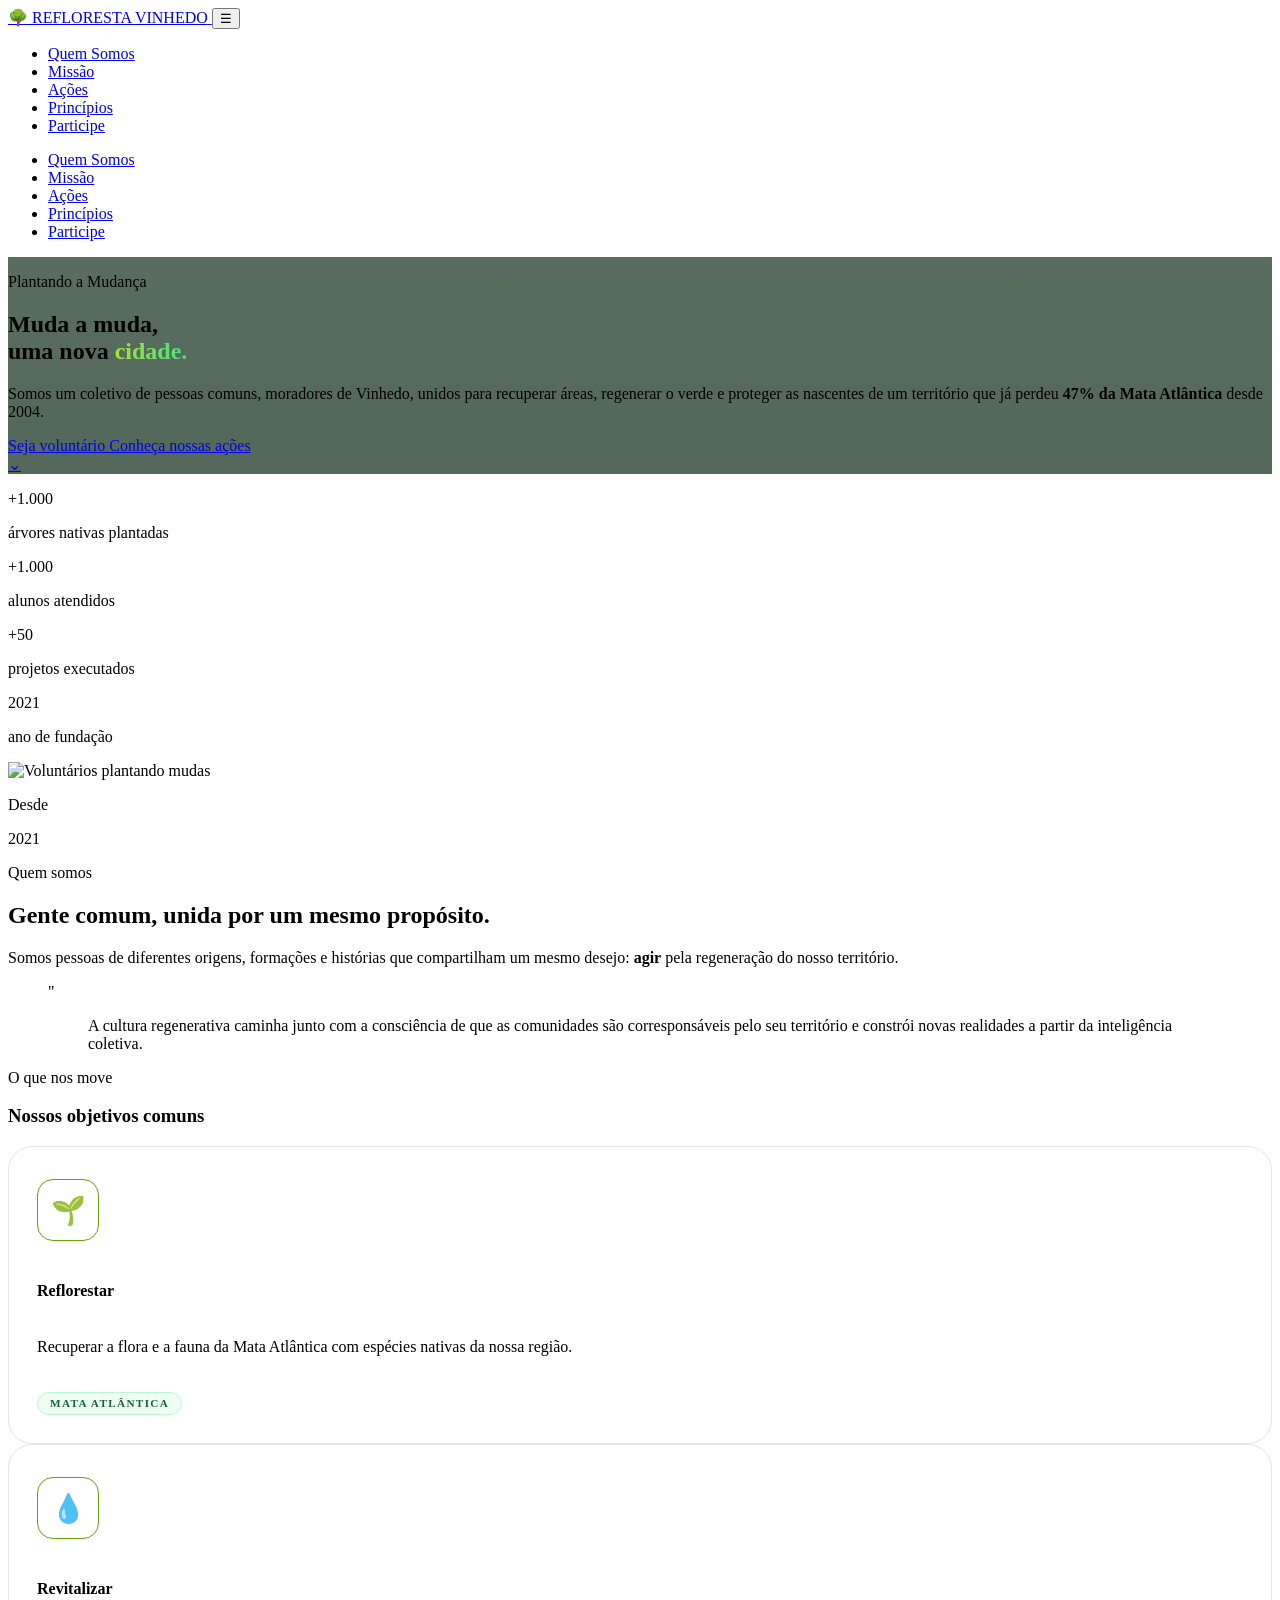
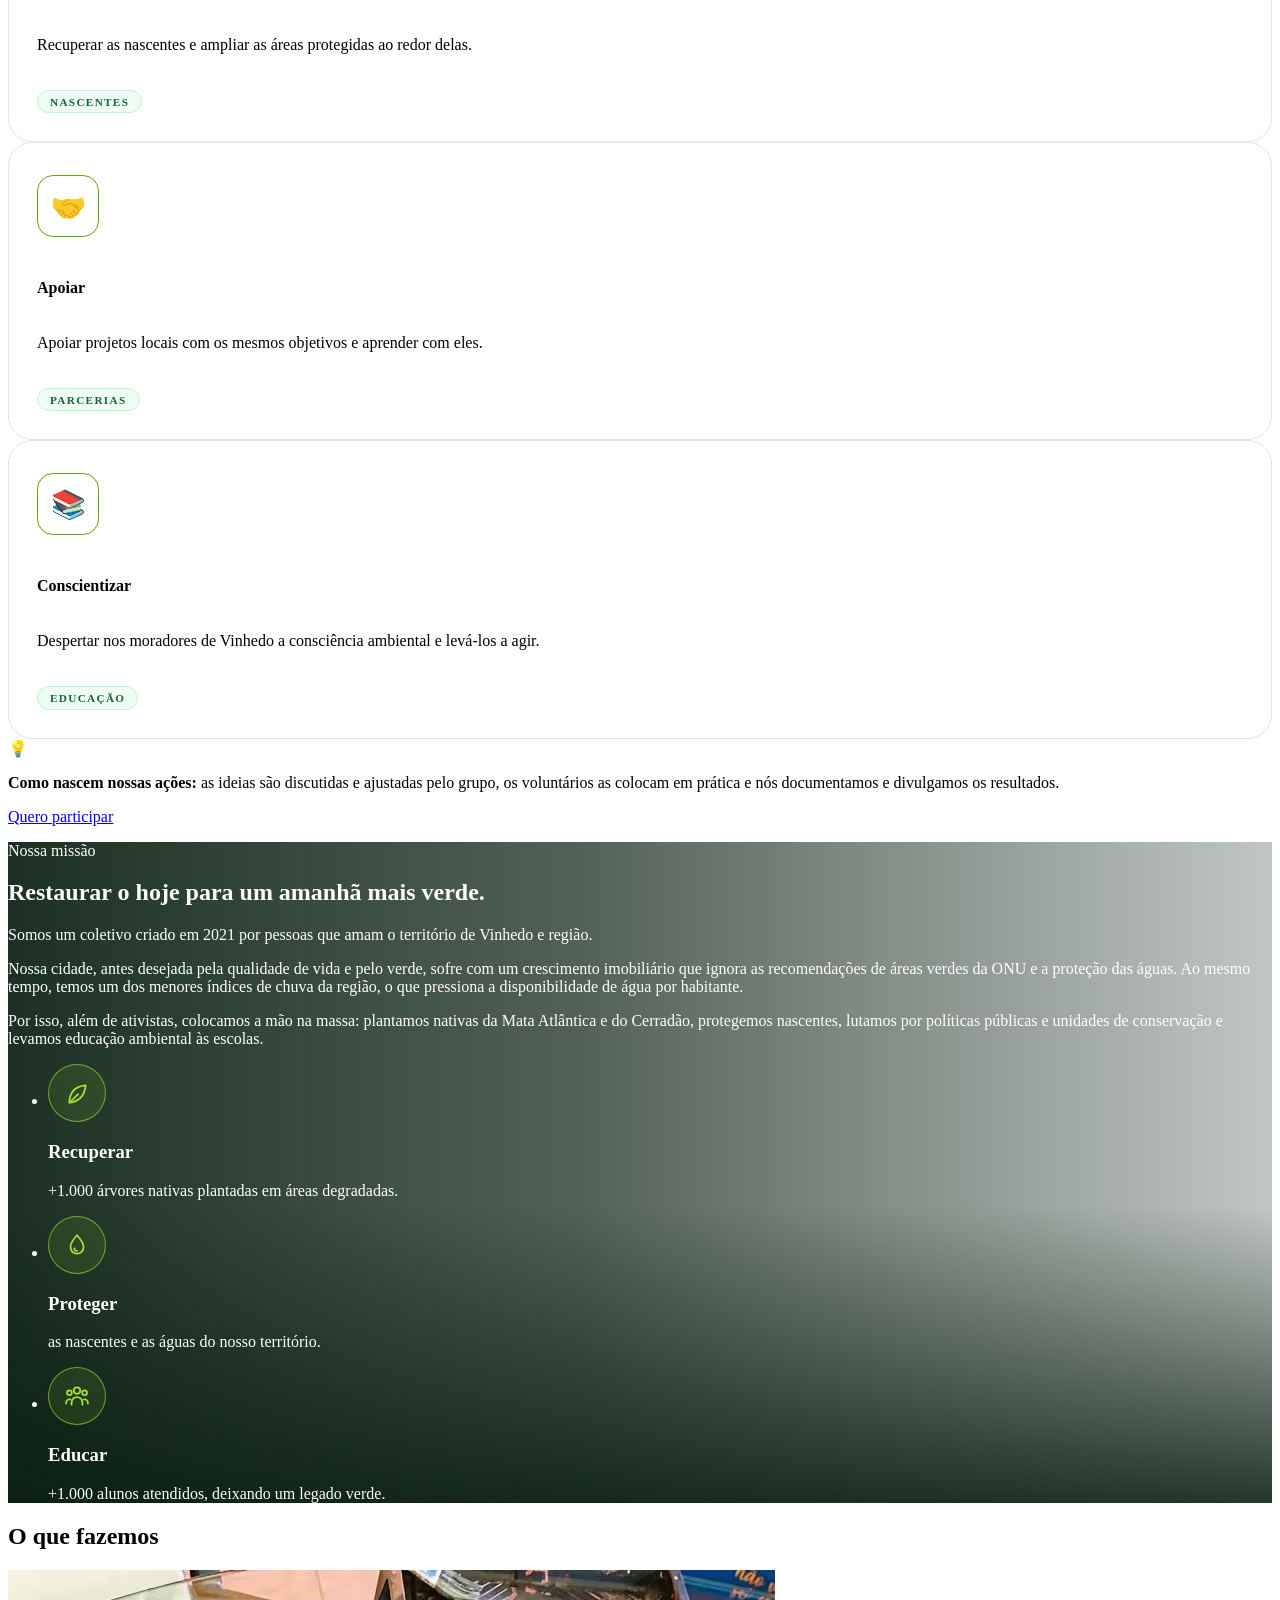
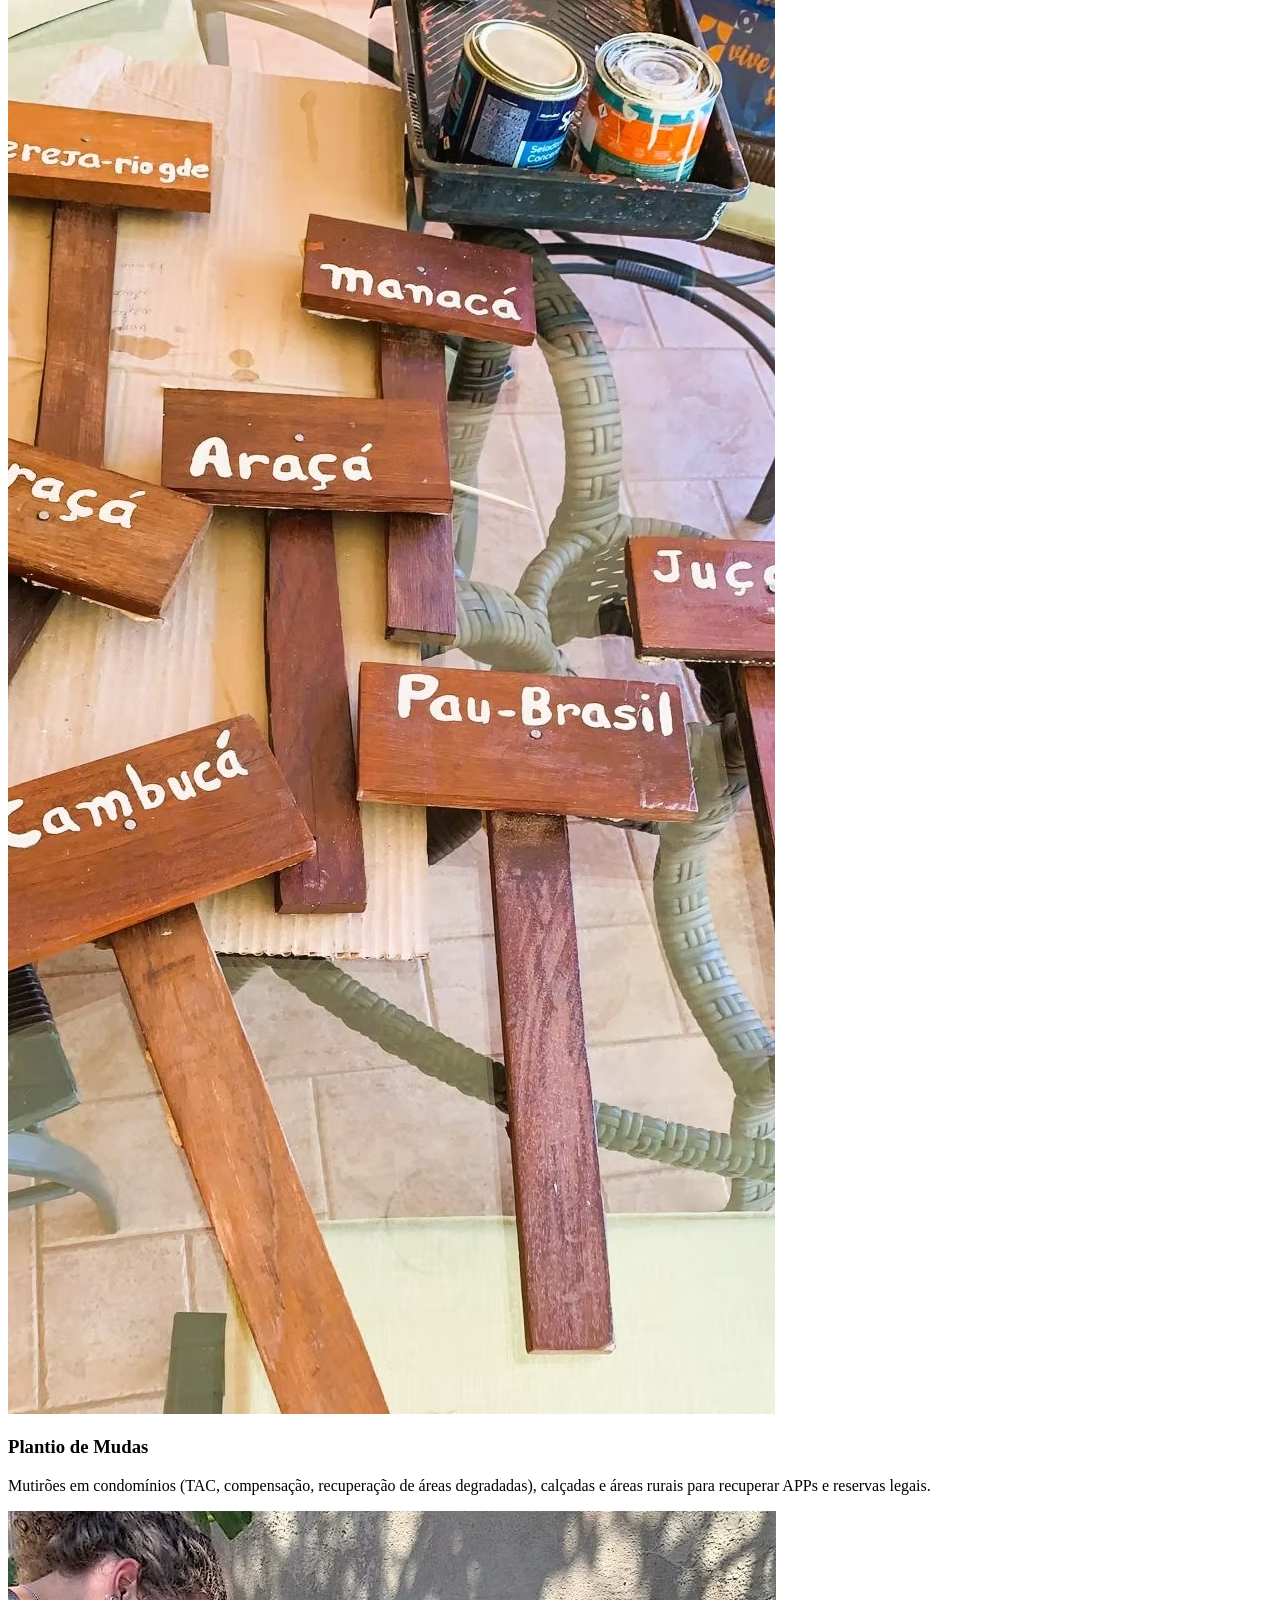
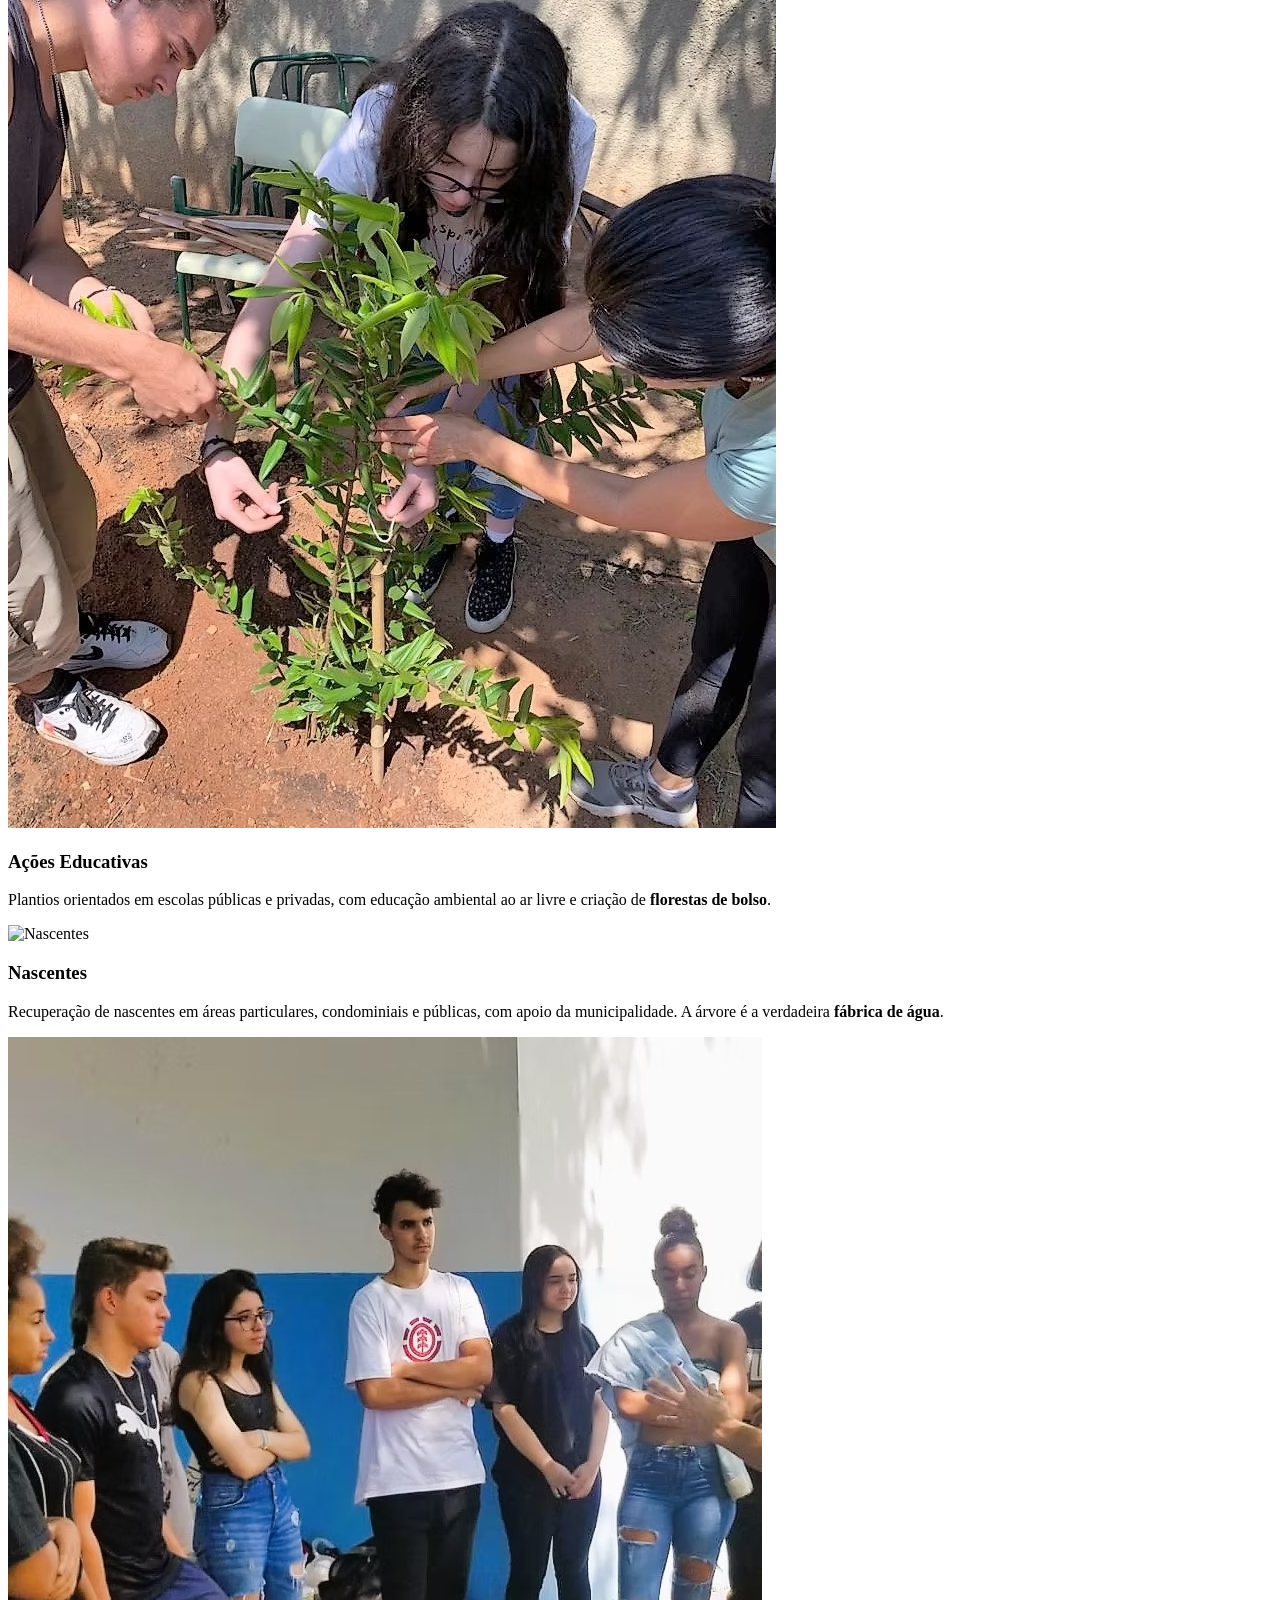
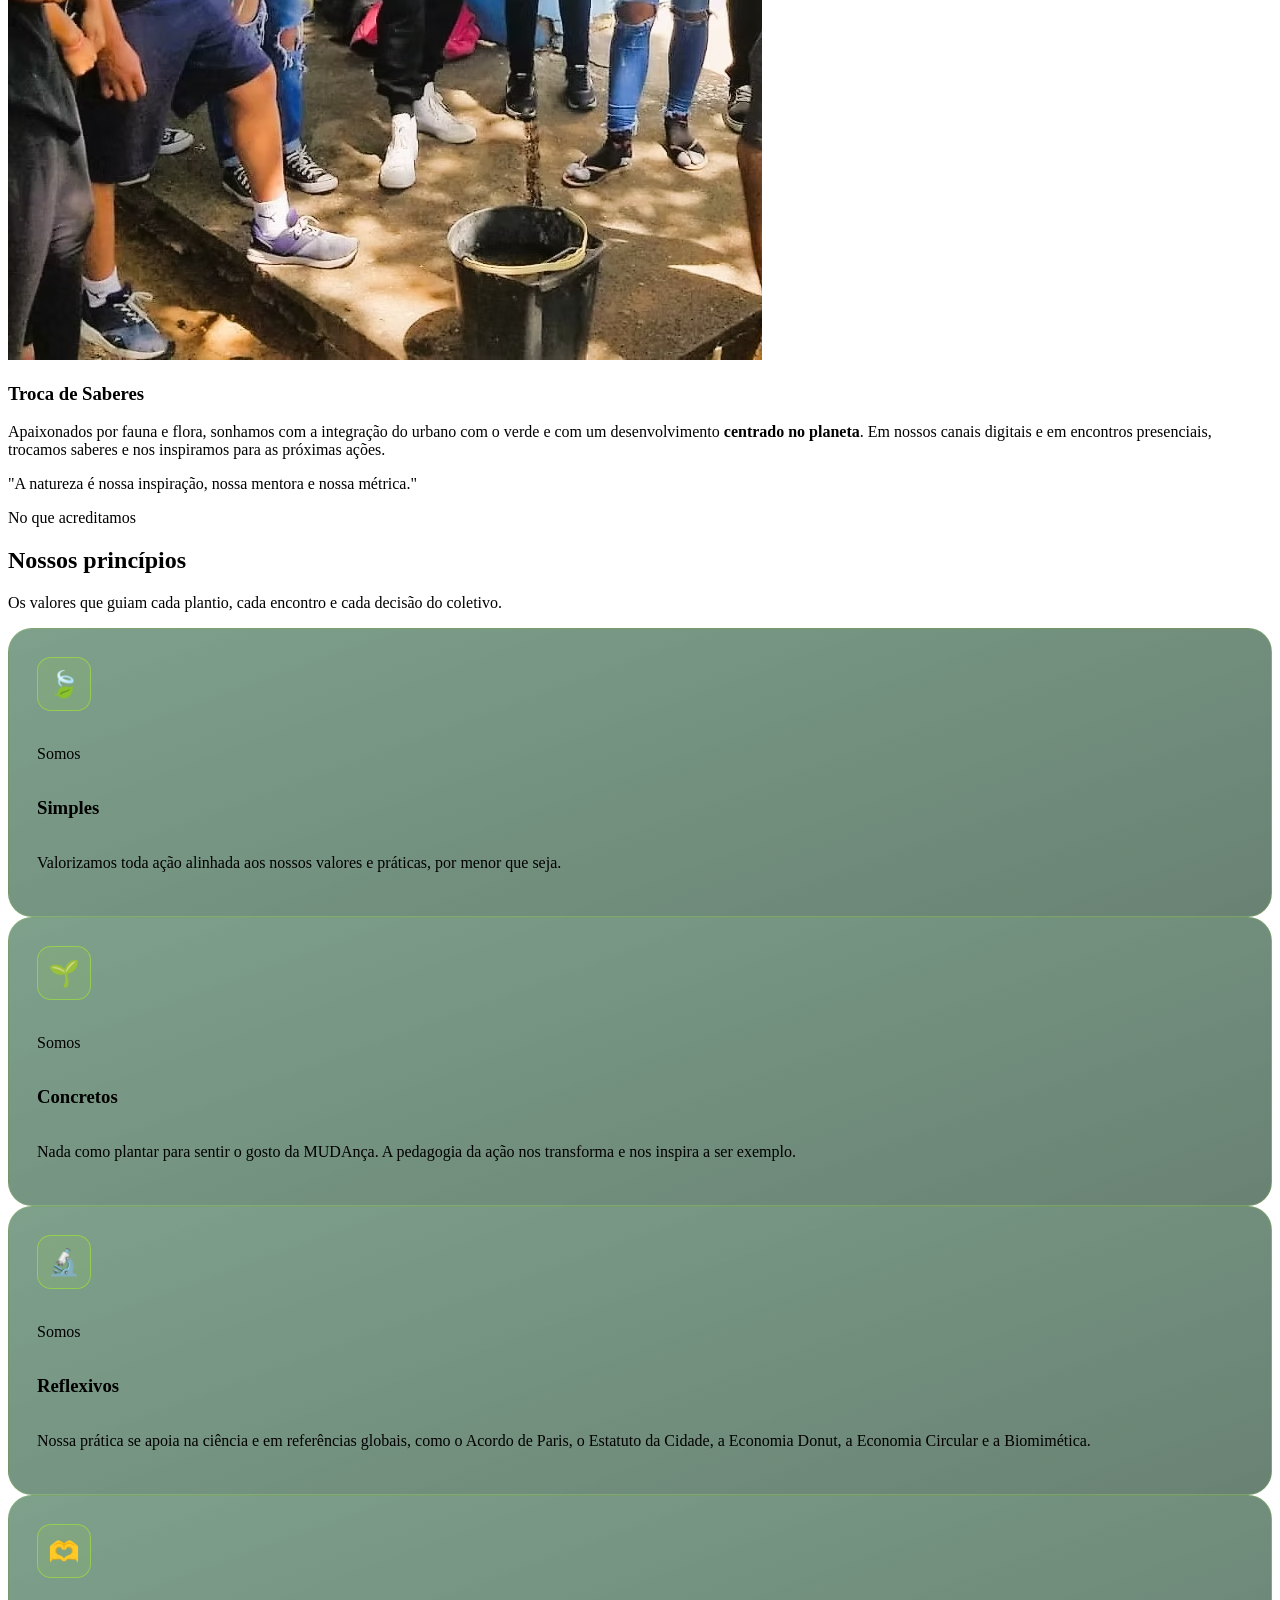
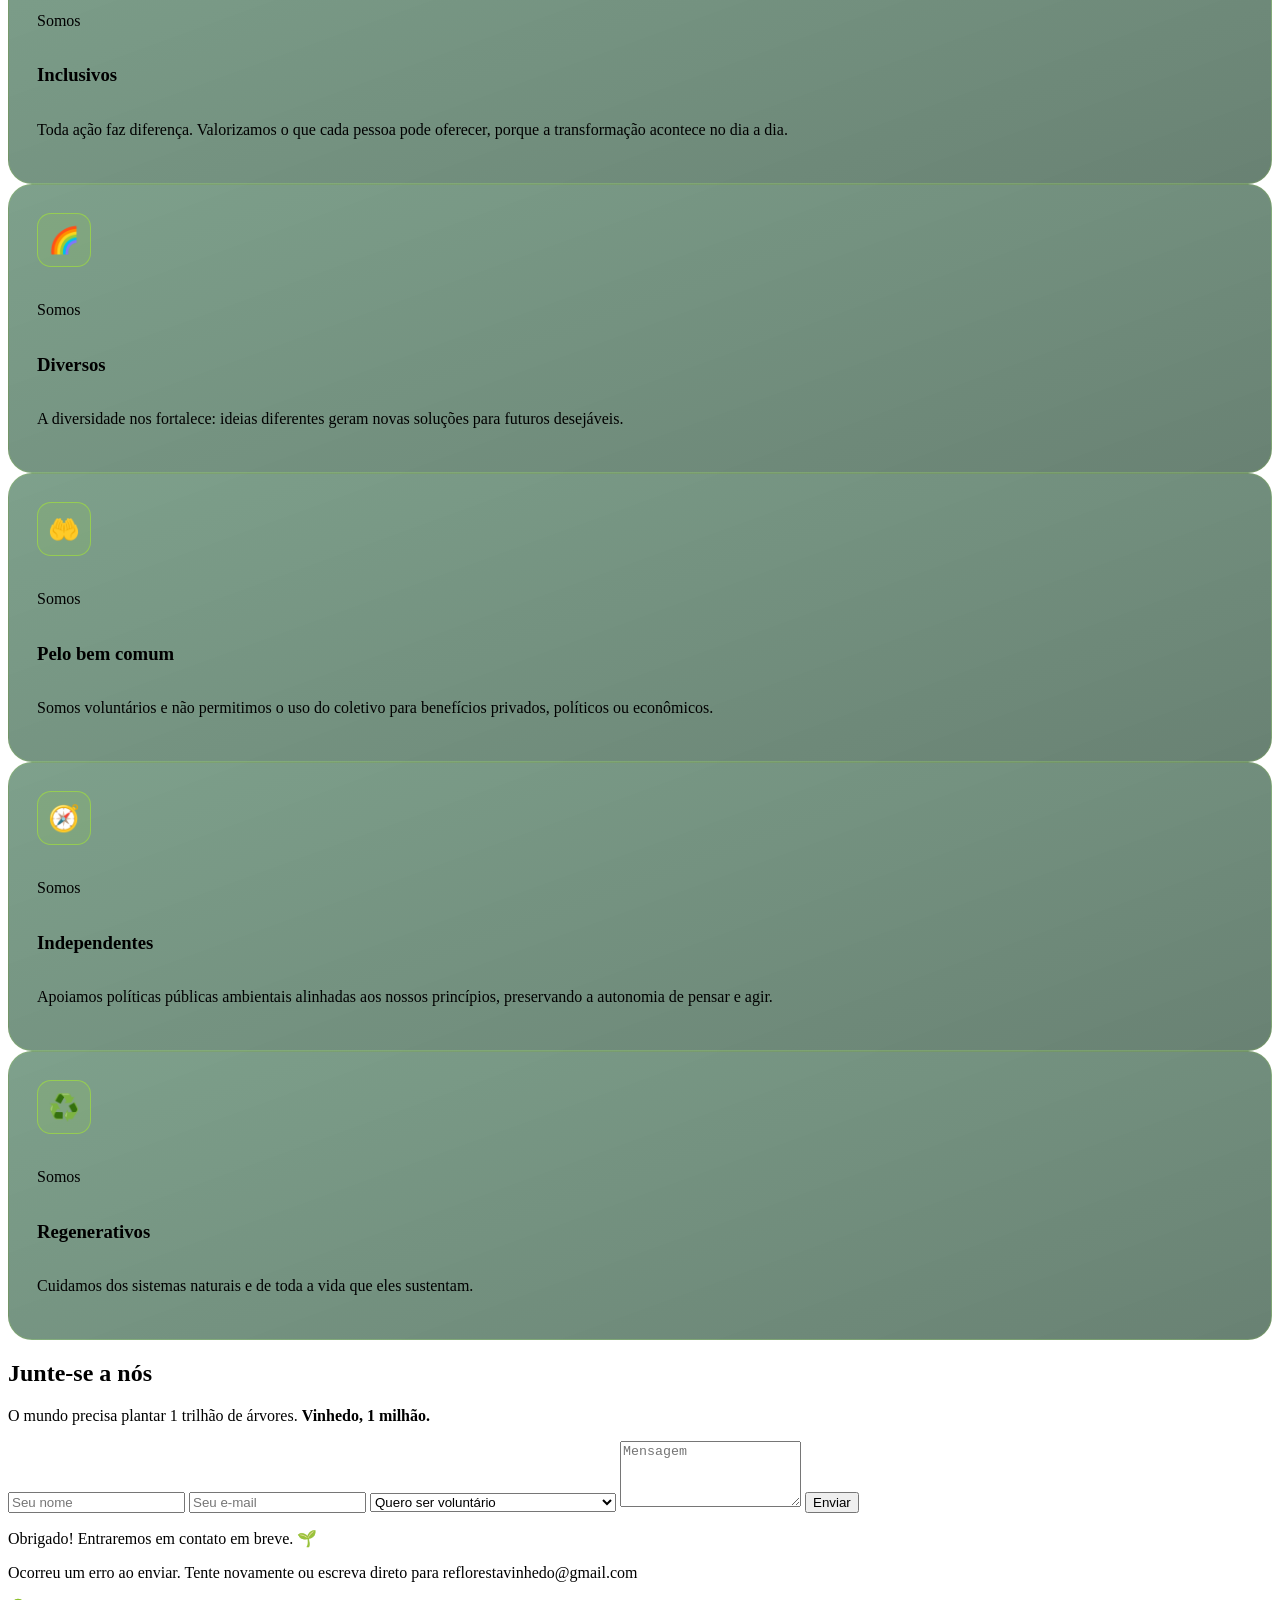
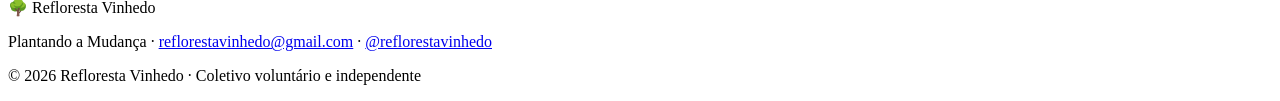
==== index.html @ fd922112 "updates" ====
<!doctype html>
<html lang="pt-BR">
  <head>
    <script src="https://myhub.ia.br/canvas-vendor/tailwind.js"></script>
    <script src="https://cdn.jsdelivr.net/npm/@emailjs/browser@4/dist/email.min.js"></script>
    <meta charset="UTF-8" />
    <meta name="viewport" content="width=device-width, initial-scale=1.0" />
    <title>Refloresta Vinhedo | Coletivo de Plantio</title>
    <link rel="stylesheet" href="style.css" />
  </head>
  <body class="font-sans text-gray-800 bg-stone-50">
    <!-- Barra de progresso de leitura -->
    <div id="progresso"></div>

    <!-- ═══════════════════════════════════════════════════
         HEADER / NAVEGAÇÃO
    ════════════════════════════════════════════════════ -->
    <header class="fixed w-full z-50 bg-green-950/90 backdrop-blur text-white">
      <nav
        class="max-w-6xl mx-auto flex items-center justify-between px-6 py-4"
      >
        <a href="#inicio" class="text-xl font-extrabold tracking-wide">
          🌳 REFLORESTA <span class="text-lime-400">VINHEDO</span>
        </a>
        <button id="menuBtn" class="md:hidden text-2xl">☰</button>
        <ul id="menu" class="hidden md:flex gap-6 text-sm font-medium">
          <li>
            <a href="#quem-somos" class="hover:text-lime-400">Quem Somos</a>
          </li>
          <li><a href="#missao" class="hover:text-lime-400">Missão</a></li>
          <li><a href="#acoes" class="hover:text-lime-400">Ações</a></li>
          <li>
            <a href="#principios" class="hover:text-lime-400">Princípios</a>
          </li>
          <li>
            <a
              href="#contato"
              class="bg-lime-500 text-green-950 px-4 py-2 rounded-full hover:bg-lime-400"
            >
              Participe
            </a>
          </li>
        </ul>
      </nav>
      <!-- Menu mobile -->
      <ul id="mobile" class="hidden md:hidden flex-col px-6 pb-4 gap-3 text-sm">
        <li><a href="#quem-somos">Quem Somos</a></li>
        <li><a href="#missao">Missão</a></li>
        <li><a href="#acoes">Ações</a></li>
        <li><a href="#principios">Princípios</a></li>
        <li><a href="#contato">Participe</a></li>
      </ul>
    </header>

    <!-- ═══════════════════════════════════════════════════
         SEÇÃO 1 — HERO
    ════════════════════════════════════════════════════ -->
    <section id="inicio" class="hero min-h-screen flex items-center text-white">
      <div class="max-w-6xl mx-auto px-6 pt-24">
        <p class="uppercase tracking-[.3em] text-lime-400 text-sm mb-4">
          Plantando a Mudança
        </p>
        <h1 class="text-4xl md:text-6xl font-extrabold leading-tight max-w-3xl">
          Muda a muda,<br />uma nova
          <span id="palavra" class="grad">cidade.</span>
        </h1>
        <p class="mt-6 max-w-2xl text-lg text-gray-200">
          Somos um coletivo de pessoas comuns, moradores de Vinhedo, unidos para
          recuperar áreas, regenerar o verde e proteger as nascentes de um
          território que já perdeu
          <strong class="text-lime-400">47% da Mata Atlântica</strong> desde
          2004.
        </p>
        <div class="mt-8 flex flex-wrap gap-4">
          <a
            href="#contato"
            class="pulsa bg-lime-500 text-green-950 font-bold px-6 py-3 rounded-full hover:bg-lime-400 hover:scale-105 transition"
          >
            Seja voluntário
          </a>
          <a
            href="#acoes"
            class="border border-white px-6 py-3 rounded-full hover:bg-white hover:text-green-950 transition"
          >
            Conheça nossas ações
          </a>
        </div>
      </div>
      <a
        href="#quem-somos"
        class="seta absolute bottom-8 left-1/2 -translate-x-1/2 text-3xl text-lime-400"
        >⌄</a
      >
    </section>

    <!-- ═══════════════════════════════════════════════════
         FAIXA DE NÚMEROS (CONTADORES)
    ════════════════════════════════════════════════════ -->
    <section class="bg-green-900 text-white py-12">
      <div
        class="max-w-6xl mx-auto px-6 grid grid-cols-2 md:grid-cols-4 gap-6 text-center"
      >
        <div>
          <p
            class="text-4xl font-extrabold text-lime-400 counter"
            data-to="1000"
          >
            0
          </p>
          <p class="text-sm">árvores nativas plantadas</p>
        </div>
        <div>
          <p
            class="text-4xl font-extrabold text-lime-400 counter"
            data-to="1000"
          >
            0
          </p>
          <p class="text-sm">alunos atendidos</p>
        </div>
        <div>
          <p class="text-4xl font-extrabold text-lime-400 counter" data-to="50">
            0
          </p>
          <p class="text-sm">projetos executados</p>
        </div>
        <div>
          <p class="text-4xl font-extrabold text-lime-400">2021</p>
          <p class="text-sm">ano de fundação</p>
        </div>
      </div>
    </section>

    <!-- Ticker marquee -->
    <div
      class="bg-lime-400 text-green-950 py-3 overflow-hidden font-bold uppercase tracking-widest text-sm"
    >
      <div class="marquee" id="mq"></div>
    </div>

    <!-- ═══════════════════════════════════════════════════
         SEÇÃO 2 — QUEM SOMOS
    ════════════════════════════════════════════════════ -->
    <section id="quem-somos" class="py-24 bg-stone-50 scroll-mt-20">
      <div class="max-w-6xl mx-auto px-6">
        <!-- Bloco foto + texto -->
        <div class="grid lg:grid-cols-12 gap-12 items-center reveal">
          <div class="lg:col-span-5 relative">
            <div
              class="absolute -top-4 -left-4 w-full h-full rounded-3xl border-2 border-lime-400"
            ></div>
            <img
              src="https://images.unsplash.com/photo-1542601906990-b4d3fb778b09?w=900"
              alt="Voluntários plantando mudas"
              class="relative rounded-3xl shadow-2xl w-full h-[460px] object-cover"
            />
            <div
              class="absolute -bottom-6 -right-4 bg-green-900 text-white rounded-2xl px-6 py-4 shadow-xl"
            >
              <p class="text-xs uppercase tracking-widest text-lime-400">
                Desde
              </p>
              <p class="text-3xl font-extrabold">2021</p>
            </div>
          </div>
          <div class="lg:col-span-7">
            <p
              class="text-green-700 text-sm font-semibold uppercase tracking-[.3em] mb-4"
            >
              Quem somos
            </p>
            <h2
              class="text-3xl md:text-5xl font-extrabold text-green-950 leading-tight"
              style="text-wrap: balance"
            >
              Gente comum, unida por um
              <span class="text-green-600">mesmo propósito.</span>
            </h2>
            <p class="mt-6 text-lg text-gray-600 leading-relaxed max-w-xl">
              Somos pessoas de diferentes origens, formações e histórias que
              compartilham um mesmo desejo:
              <strong class="text-green-900">agir</strong> pela regeneração do
              nosso território.
            </p>
            <figure
              class="mt-8 relative bg-white rounded-2xl p-6 pl-14 shadow-md border border-stone-200"
            >
              <span
                class="absolute left-4 top-2 text-6xl text-lime-400 font-serif leading-none"
                aria-hidden="true"
                >"</span
              >
              <blockquote class="italic text-gray-700 leading-relaxed">
                A cultura regenerativa caminha junto com a consciência de que as
                comunidades são corresponsáveis pelo seu território e constrói
                novas realidades a partir da inteligência coletiva.
              </blockquote>
            </figure>
          </div>
        </div>

        <!-- Objetivos -->
        <div class="mt-24 mb-10 text-center reveal">
          <p
            class="text-green-700 text-sm font-semibold uppercase tracking-[.3em] mb-3"
          >
            O que nos move
          </p>
          <h3 class="text-2xl md:text-4xl font-extrabold text-green-950">
            Nossos objetivos comuns
          </h3>
          <span
            class="block w-16 h-1 bg-lime-400 rounded-full mx-auto mt-4"
          ></span>
        </div>

        <div class="grid sm:grid-cols-2 lg:grid-cols-4 gap-6">
          <div class="card reveal obj group">
            <span class="obj-ico">🌱</span>
            <h4 class="text-xl font-extrabold text-green-950 mb-2">
              Reflorestar
            </h4>
            <p class="text-sm text-gray-600 leading-relaxed flex-1">
              Recuperar a flora e a fauna da Mata Atlântica com espécies nativas
              da nossa região.
            </p>
            <span class="obj-tag">Mata Atlântica</span>
          </div>
          <div class="card reveal obj group">
            <span class="obj-ico">💧</span>
            <h4 class="text-xl font-extrabold text-green-950 mb-2">
              Revitalizar
            </h4>
            <p class="text-sm text-gray-600 leading-relaxed flex-1">
              Recuperar as nascentes e ampliar as áreas protegidas ao redor
              delas.
            </p>
            <span class="obj-tag">Nascentes</span>
          </div>
          <div class="card reveal obj group">
            <span class="obj-ico">🤝</span>
            <h4 class="text-xl font-extrabold text-green-950 mb-2">Apoiar</h4>
            <p class="text-sm text-gray-600 leading-relaxed flex-1">
              Apoiar projetos locais com os mesmos objetivos e aprender com
              eles.
            </p>
            <span class="obj-tag">Parcerias</span>
          </div>
          <div class="card reveal obj group">
            <span class="obj-ico">📚</span>
            <h4 class="text-xl font-extrabold text-green-950 mb-2">
              Conscientizar
            </h4>
            <p class="text-sm text-gray-600 leading-relaxed flex-1">
              Despertar nos moradores de Vinhedo a consciência ambiental e
              levá-los a agir.
            </p>
            <span class="obj-tag">Educação</span>
          </div>
        </div>

        <!-- Banner CTA -->
        <div
          class="mt-12 reveal flex flex-col md:flex-row items-center gap-6 bg-green-900 text-white rounded-3xl p-8"
        >
          <span class="text-4xl" aria-hidden="true">💡</span>
          <p class="flex-1 text-gray-200">
            <strong class="text-lime-400">Como nascem nossas ações:</strong> as
            ideias são discutidas e ajustadas pelo grupo, os voluntários as
            colocam em prática e nós documentamos e divulgamos os resultados.
          </p>
          <a
            href="#contato"
            class="shrink-0 bg-lime-500 text-green-950 font-bold px-6 py-3 rounded-full hover:bg-lime-400 transition"
          >
            Quero participar
          </a>
        </div>
      </div>
    </section>

    <!-- ═══════════════════════════════════════════════════
         SEÇÃO 3 — MISSÃO
    ════════════════════════════════════════════════════ -->
    <section
      id="missao"
      aria-labelledby="missao-titulo"
      class="missao py-28 md:py-36 scroll-mt-20"
    >
      <div class="max-w-6xl mx-auto px-6">
        <div class="max-w-2xl reveal">
          <p
            class="text-lime-400 text-sm font-semibold uppercase tracking-[.3em] mb-5"
          >
            Nossa missão
          </p>
          <h2
            id="missao-titulo"
            class="text-4xl md:text-6xl font-extrabold leading-[1.08]"
            style="text-wrap: balance"
          >
            Restaurar o hoje para um amanhã
            <span class="text-lime-400">mais verde.</span>
          </h2>
          <p class="mt-6 text-lg text-gray-200 max-w-xl leading-relaxed">
            Somos um coletivo criado em 2021 por pessoas que amam o território
            de
            <span translate="no">Vinhedo</span> e região.
          </p>
          <p class="mt-4 text-gray-300 max-w-xl leading-relaxed">
            Nossa cidade, antes desejada pela qualidade de vida e pelo verde,
            sofre com um crescimento imobiliário que ignora as recomendações de
            áreas verdes da ONU e a proteção das águas. Ao mesmo tempo, temos um
            dos menores índices de chuva da região, o que pressiona a
            disponibilidade de água por habitante.
          </p>
          <p class="mt-4 text-gray-300 max-w-xl leading-relaxed">
            Por isso, além de ativistas, colocamos a mão na massa: plantamos
            nativas da Mata Atlântica e do Cerradão, protegemos nascentes,
            lutamos por políticas públicas e unidades de conservação e levamos
            educação ambiental às escolas.
          </p>
        </div>

        <!-- Três pilares -->
        <ul
          role="list"
          class="mt-16 grid sm:grid-cols-3 gap-10 max-w-4xl reveal"
        >
          <li class="flex gap-4 items-start min-w-0">
            <span class="m-icone" aria-hidden="true">
              <svg
                width="26"
                height="26"
                viewBox="0 0 24 24"
                fill="none"
                stroke="currentColor"
                stroke-width="1.6"
                stroke-linecap="round"
                stroke-linejoin="round"
              >
                <path d="M5 21c0-9 5-15 15-16-1 10-7 15-15 16z" />
                <path d="M5 21l8-8" />
              </svg>
            </span>
            <div class="min-w-0 break-words">
              <h3 class="font-bold text-lg text-lime-400">Recuperar</h3>
              <p class="text-sm text-gray-200">
                +1.000 árvores nativas plantadas em áreas degradadas.
              </p>
            </div>
          </li>
          <li class="flex gap-4 items-start min-w-0">
            <span class="m-icone" aria-hidden="true">
              <svg
                width="26"
                height="26"
                viewBox="0 0 24 24"
                fill="none"
                stroke="currentColor"
                stroke-width="1.6"
                stroke-linecap="round"
                stroke-linejoin="round"
              >
                <path d="M12 3s6 6.5 6 11a6 6 0 0 1-12 0c0-4.5 6-11 6-11z" />
                <path d="M9.5 15a2.5 2.5 0 0 0 2.5 2.5" />
              </svg>
            </span>
            <div class="min-w-0 break-words">
              <h3 class="font-bold text-lg text-lime-400">Proteger</h3>
              <p class="text-sm text-gray-200">
                as nascentes e as águas do nosso território.
              </p>
            </div>
          </li>
          <li class="flex gap-4 items-start min-w-0">
            <span class="m-icone" aria-hidden="true">
              <svg
                width="26"
                height="26"
                viewBox="0 0 24 24"
                fill="none"
                stroke="currentColor"
                stroke-width="1.6"
                stroke-linecap="round"
                stroke-linejoin="round"
              >
                <circle cx="12" cy="7" r="3" />
                <circle cx="5" cy="9" r="2.2" />
                <circle cx="19" cy="9" r="2.2" />
                <path d="M7 20v-2a5 5 0 0 1 10 0v2" />
                <path d="M2 19v-1a3 3 0 0 1 4-2.8" />
                <path d="M22 19v-1a3 3 0 0 0-4-2.8" />
              </svg>
            </span>
            <div class="min-w-0 break-words">
              <h3 class="font-bold text-lg text-lime-400">Educar</h3>
              <p class="text-sm text-gray-200">
                +1.000 alunos atendidos, deixando um legado verde.
              </p>
            </div>
          </li>
        </ul>
      </div>
    </section>

    <!-- ═══════════════════════════════════════════════════
         SEÇÃO 4 — AÇÕES
    ════════════════════════════════════════════════════ -->
    <section id="acoes" class="py-20">
      <div class="max-w-6xl mx-auto px-6">
        <h2
          class="text-3xl font-extrabold text-green-900 text-center mb-12 reveal"
        >
          O que fazemos
        </h2>
        <div class="grid md:grid-cols-2 lg:grid-cols-4 gap-8">
          <div
            class="bg-white rounded-2xl shadow-lg overflow-hidden hover:-translate-y-2 hover:shadow-2xl transition card reveal"
          >
            <img
              src="/assets/plantio_de_mudas.jpg"
              class="h-48 w-full object-cover"
              alt="Plantio de mudas"
            />
            <div class="p-6">
              <h3 class="font-bold text-xl text-green-800 mb-2">
                Plantio de Mudas
              </h3>
              <p class="text-sm">
                Mutirões em condomínios (TAC, compensação, recuperação de áreas
                degradadas), calçadas e áreas rurais para recuperar APPs e
                reservas legais.
              </p>
            </div>
          </div>

          <div
            class="bg-white rounded-2xl shadow-lg overflow-hidden hover:-translate-y-2 hover:shadow-2xl transition card reveal"
          >
            <img
              src="/assets/acoes_educativas.jpg"
              class="h-48 w-full object-cover"
              alt="Ações educativas"
            />
            <div class="p-6">
              <h3 class="font-bold text-xl text-green-800 mb-2">
                Ações Educativas
              </h3>
              <p class="text-sm">
                Plantios orientados em escolas públicas e privadas, com educação
                ambiental ao ar livre e criação de
                <strong>florestas de bolso</strong>.
              </p>
            </div>
          </div>

          <div
            class="bg-white rounded-2xl shadow-lg overflow-hidden hover:-translate-y-2 hover:shadow-2xl transition card reveal"
          >
            <img
              src="https://images.unsplash.com/photo-1500375592092-40eb2168fd21?w=600"
              class="h-48 w-full object-cover"
              alt="Nascentes"
            />
            <div class="p-6">
              <h3 class="font-bold text-xl text-green-800 mb-2">Nascentes</h3>
              <p class="text-sm">
                Recuperação de nascentes em áreas particulares, condominiais e
                públicas, com apoio da municipalidade. A árvore é a verdadeira
                <strong>fábrica de água</strong>.
              </p>
            </div>
          </div>

          <div
            class="bg-white rounded-2xl shadow-lg overflow-hidden hover:-translate-y-2 hover:shadow-2xl transition card reveal"
          >
            <img
              src="/assets/troca_de_saberes.jpg"
              class="h-48 w-full object-cover"
              alt="Troca de saberes"
            />
            <div class="p-6">
              <h3 class="font-bold text-xl text-green-800 mb-2">
                Troca de Saberes
              </h3>
              <p class="text-sm">
                Apaixonados por fauna e flora, sonhamos com a integração do
                urbano com o verde e com um desenvolvimento
                <strong>centrado no planeta</strong>. Em nossos canais digitais
                e em encontros presenciais, trocamos saberes e nos inspiramos
                para as próximas ações.
              </p>
              <p class="text-sm mt-3 italic text-green-700">
                "A natureza é nossa inspiração, nossa mentora e nossa métrica."
              </p>
            </div>
          </div>
        </div>
      </div>
    </section>

    <!-- ═══════════════════════════════════════════════════
         SEÇÃO 5 — PRINCÍPIOS (cards gerados pelo JS)
    ════════════════════════════════════════════════════ -->
    <section id="principios" class="py-24 bg-green-950 text-white scroll-mt-20">
      <div class="max-w-6xl mx-auto px-6">
        <div class="text-center mb-14 reveal">
          <p
            class="text-lime-400 text-sm font-semibold uppercase tracking-[.3em] mb-3"
          >
            No que acreditamos
          </p>
          <h2
            class="text-3xl md:text-5xl font-extrabold"
            style="text-wrap: balance"
          >
            Nossos <span class="text-lime-400">princípios</span>
          </h2>
          <span
            class="block w-16 h-1 bg-lime-400 rounded-full mx-auto mt-4"
          ></span>
          <p class="mt-6 text-gray-300 max-w-2xl mx-auto leading-relaxed">
            Os valores que guiam cada plantio, cada encontro e cada decisão do
            coletivo.
          </p>
        </div>
        <!-- Cards injetados pelo script.js -->
        <div id="princ" class="grid sm:grid-cols-2 lg:grid-cols-4 gap-6"></div>
      </div>
    </section>

    <!-- ═══════════════════════════════════════════════════
         SEÇÃO 6 — CONTATO
    ════════════════════════════════════════════════════ -->
    <section id="contato" class="py-20">
      <div class="max-w-3xl mx-auto px-6 text-center reveal">
        <h2 class="text-3xl font-extrabold text-green-900 mb-3">
          Junte-se a nós
        </h2>
        <p class="mb-8">
          O mundo precisa plantar 1 trilhão de árvores.
          <strong>Vinhedo, 1 milhão.</strong>
        </p>
        <form
          id="form"
          class="grid gap-4 text-left bg-white p-8 rounded-2xl shadow-lg"
        >
          <input
            required
            name="from_name"
            placeholder="Seu nome"
            class="border rounded-lg p-3 focus:outline-none focus:ring-2 focus:ring-lime-400"
          />
          <input
            required
            type="email"
            name="from_email"
            placeholder="Seu e-mail"
            class="border rounded-lg p-3 focus:outline-none focus:ring-2 focus:ring-lime-400"
          />
          <select
            name="assunto"
            class="border rounded-lg p-3 focus:outline-none focus:ring-2 focus:ring-lime-400"
          >
            <option>Quero ser voluntário</option>
            <option>Quero um plantio na minha escola</option>
            <option>Quero um plantio no meu condomínio</option>
            <option>Outro assunto</option>
          </select>
          <textarea
            rows="4"
            name="mensagem"
            placeholder="Mensagem"
            class="border rounded-lg p-3 focus:outline-none focus:ring-2 focus:ring-lime-400"
          ></textarea>
          <button
            id="btnEnviar"
            class="bg-green-800 text-white font-bold py-3 rounded-full hover:bg-green-700 transition disabled:opacity-60 disabled:cursor-not-allowed"
          >
            Enviar
          </button>
          <p id="ok" class="hidden text-center text-green-700 font-semibold">
            Obrigado! Entraremos em contato em breve. 🌱
          </p>
          <p id="erro" class="hidden text-center text-red-600 font-semibold">
            Ocorreu um erro ao enviar. Tente novamente ou escreva direto para
            reflorestavinhedo@gmail.com
          </p>
        </form>
      </div>
    </section>

    <!-- ═══════════════════════════════════════════════════
         FOOTER
    ════════════════════════════════════════════════════ -->
    <footer class="bg-green-900 text-gray-200 py-10 text-center text-sm">
      <p class="font-bold text-white text-lg mb-2">🌳 Refloresta Vinhedo</p>
      <p>
        Plantando a Mudança ·
        <a href="mailto:reflorestavinhedo@gmail.com" class="text-lime-400"
          >reflorestavinhedo@gmail.com</a
        >
        ·
        <a href="https://instagram.com/reflorestavinhedo" class="text-lime-400"
          >@reflorestavinhedo</a
        >
      </p>
      <p class="mt-4 text-gray-400">
        © 2026 Refloresta Vinhedo · Coletivo voluntário e independente
      </p>
    </footer>

    <!-- Script principal (carregado após o DOM) -->
    <script src="script.js"></script>
  </body>
</html>
---- style.css ----
/* =========================================================
   Refloresta Vinhedo — style.css
   ========================================================= */

/* ── Base ─────────────────────────────────────────────── */
html {
  scroll-behavior: smooth;
}

/* ── Hero ─────────────────────────────────────────────── */
.hero {
  background:
    linear-gradient(rgba(10, 40, 20, 0.65), rgba(10, 40, 20, 0.75)),
    url("https://images.unsplash.com/photo-1448375240586-882707db888b?w=1600")
      center/cover;
  background-attachment: fixed;
  position: relative;
  overflow: hidden;
}

/* ── Animações de entrada (reveal) ───────────────────── */
.reveal {
  opacity: 0;
  transform: translateY(30px);
  transition:
    opacity 1.2s ease,
    transform 1.2s ease;
}

.reveal.show {
  opacity: 1;
  transform: none;
}

.card.reveal,
#princ .reveal {
  transition:
    opacity 0.8s ease,
    transform 0.8s ease,
    box-shadow 0.3s,
    border-color 0.3s;
}

/* Remove delay após entrada (hover imediato) */
.card.pronto,
#princ .pronto {
  transition:
    transform 0.25s ease,
    box-shadow 0.25s ease,
    border-color 0.25s ease,
    opacity 0.25s;
  transition-delay: 0s !important;
}

/* ── Seção Missão ─────────────────────────────────────── */
.missao {
  position: relative;
  color: #fff;
  background:
    linear-gradient(
      90deg,
      rgba(8, 30, 16, 0.92) 0%,
      rgba(8, 30, 16, 0.7) 45%,
      rgba(8, 30, 16, 0.25) 100%
    ),
    linear-gradient(
      0deg,
      rgba(8, 30, 16, 0.85) 0%,
      rgba(8, 30, 16, 0) 45%
    ),
    url("https://images.unsplash.com/photo-1470071459604-3b5ec3a7fe05?w=1800")
      center/cover no-repeat;
}

.m-icone {
  flex-shrink: 0;
  display: flex;
  align-items: center;
  justify-content: center;
  width: 56px;
  height: 56px;
  border-radius: 9999px;
  border: 1.5px solid rgba(163, 230, 53, 0.6);
  background: rgba(163, 230, 53, 0.1);
  color: #a3e635;
}

.m-serif {
  font-family:
    "Iowan Old Style", "Palatino Linotype", Palatino, "Book Antiqua",
    Georgia, serif;
}

.m-display {
  font-size: clamp(2.4rem, 5vw, 3.6rem);
  line-height: 1.05;
  font-weight: 600;
  letter-spacing: -0.01em;
  text-wrap: balance;
}

.missao h3 {
  text-wrap: balance;
}

.missao p {
  text-wrap: pretty;
}

.m-lead {
  font-size: clamp(1.25rem, 2.2vw, 1.6rem);
  line-height: 1.45;
  max-width: 34ch;
}

.m-corpo {
  max-width: 62ch;
  line-height: 1.7;
}

.m-terra {
  border-left: 3px solid #3f6b2a;
  padding-left: 1.25rem;
}

.m-agua {
  border-left: 3px solid #2f6f8f;
  padding-left: 1.25rem;
}

.m-frase {
  font-size: clamp(1.6rem, 3.4vw, 2.6rem);
  line-height: 1.3;
  max-width: 26ch;
}

.m-num {
  font-variant-numeric: tabular-nums;
  font-weight: 700;
  color: #3f6b2a;
}

/* Animação do traço SVG (ramo) */
.m-ramo path {
  stroke-dasharray: 600;
  stroke-dashoffset: 600;
  transition: stroke-dashoffset 2.4s ease;
}

.reveal.show .m-ramo path {
  stroke-dashoffset: 0;
}

/* Acessibilidade: respeita preferência de movimento reduzido */
@media (prefers-reduced-motion: reduce) {
  #missao .reveal {
    opacity: 1;
    transform: none;
    transition: none;
  }
  .m-ramo path {
    stroke-dashoffset: 0;
    transition: none;
  }
}

/* ── Animações globais ────────────────────────────────── */
@keyframes grad {
  0%,
  100% {
    background-position: 0% 50%;
  }
  50% {
    background-position: 100% 50%;
  }
}

.grad {
  background: linear-gradient(90deg, #a3e635, #4ade80, #facc15, #a3e635);
  background-size: 300%;
  -webkit-background-clip: text;
  color: transparent;
  animation: grad 6s ease infinite;
}

/* Palavra rotativa */
#palavra {
  display: inline-block;
  transition: all 0.5s;
}

#palavra.sai {
  opacity: 0;
  transform: translateY(-20px);
}

/* Pulsação no botão CTA principal */
@keyframes pulse2 {
  0%,
  100% {
    box-shadow: 0 0 0 0 rgba(163, 230, 53, 0.5);
  }
  50% {
    box-shadow: 0 0 0 13px rgba(163, 230, 53, 0);
  }
}

.pulsa {
  animation: pulse2 4s ease-in-out infinite;
}

/* Ticker marquee */
@keyframes marquee {
  to {
    transform: translateX(-50%);
  }
}

.marquee {
  display: flex;
  width: max-content;
  animation: marquee 35s linear infinite;
}

/* Zoom nas imagens dos cards ao hover */
.card img {
  transition: transform 0.6s;
}

.card:hover img {
  transform: scale(1.12);
}

/* ── Barra de progresso de leitura ───────────────────── */
#progresso {
  position: fixed;
  top: 0;
  left: 0;
  height: 4px;
  background: #a3e635;
  z-index: 60;
  width: 0;
}

/* ── Header ───────────────────────────────────────────── */
header.scrolled {
  box-shadow: 0 4px 20px rgba(0, 0, 0, 0.3);
}

header nav {
  transition: padding 0.3s;
}

header.scrolled nav {
  padding-top: 0.6rem;
  padding-bottom: 0.6rem;
}

/* ── Seta de scroll ───────────────────────────────────── */
@keyframes bounce2 {
  0%,
  100% {
    transform: translateY(0);
  }
  50% {
    transform: translateY(10px);
  }
}

.seta {
  animation: bounce2 1.5s infinite;
}

/* ── Cards de Objetivos (.obj) ────────────────────────── */
.obj {
  position: relative;
  overflow: hidden;
  display: flex;
  flex-direction: column;
  background: #fff;
  border: 1px solid #e7e5e4;
  border-radius: 1.5rem;
  padding: 2rem 1.75rem 1.75rem;
}

.obj:hover {
  transform: translateY(-8px);
  box-shadow: 0 20px 40px -12px rgba(20, 83, 45, 0.25);
  border-color: #a3e635;
}

.obj-ico {
  position: relative;
  display: flex;
  align-items: center;
  justify-content: center;
  width: 60px;
  height: 60px;
  border-radius: 1rem;
  font-size: 1.75rem;
  margin-bottom: 1.25rem;
  background: transparent;
  border: 1.5px solid #65a30d;
  transition: transform 0.4s;
}

/* ── Cards de Princípios (.pr) ────────────────────────── */
.pr {
  position: relative;
  display: flex;
  flex-direction: column;
  background: linear-gradient(
    160deg,
    rgba(20, 83, 45, 0.55),
    rgba(5, 46, 22, 0.6)
  );
  border: 1px solid rgba(163, 230, 53, 0.18);
  border-radius: 1.5rem;
  padding: 1.75rem;
}

.pr:hover {
  transform: translateY(-8px);
}

.pr-ico {
  display: flex;
  align-items: center;
  justify-content: center;
  width: 52px;
  height: 52px;
  font-size: 1.6rem;
  margin-bottom: 1.1rem;
  border-radius: 0.875rem;
  border: 1.5px solid rgba(163, 230, 53, 0.6);
  background: rgba(163, 230, 53, 0.1);
}

/* ── Tag dos cards de objetivos ───────────────────────── */
.obj-tag {
  align-self: flex-start;
  margin-top: 1.25rem;
  font-size: 0.7rem;
  font-weight: 700;
  text-transform: uppercase;
  letter-spacing: 0.12em;
  color: #166534;
  background: #f0fdf4;
  border: 1px solid #bbf7d0;
  padding: 0.3rem 0.75rem;
  border-radius: 9999px;
}
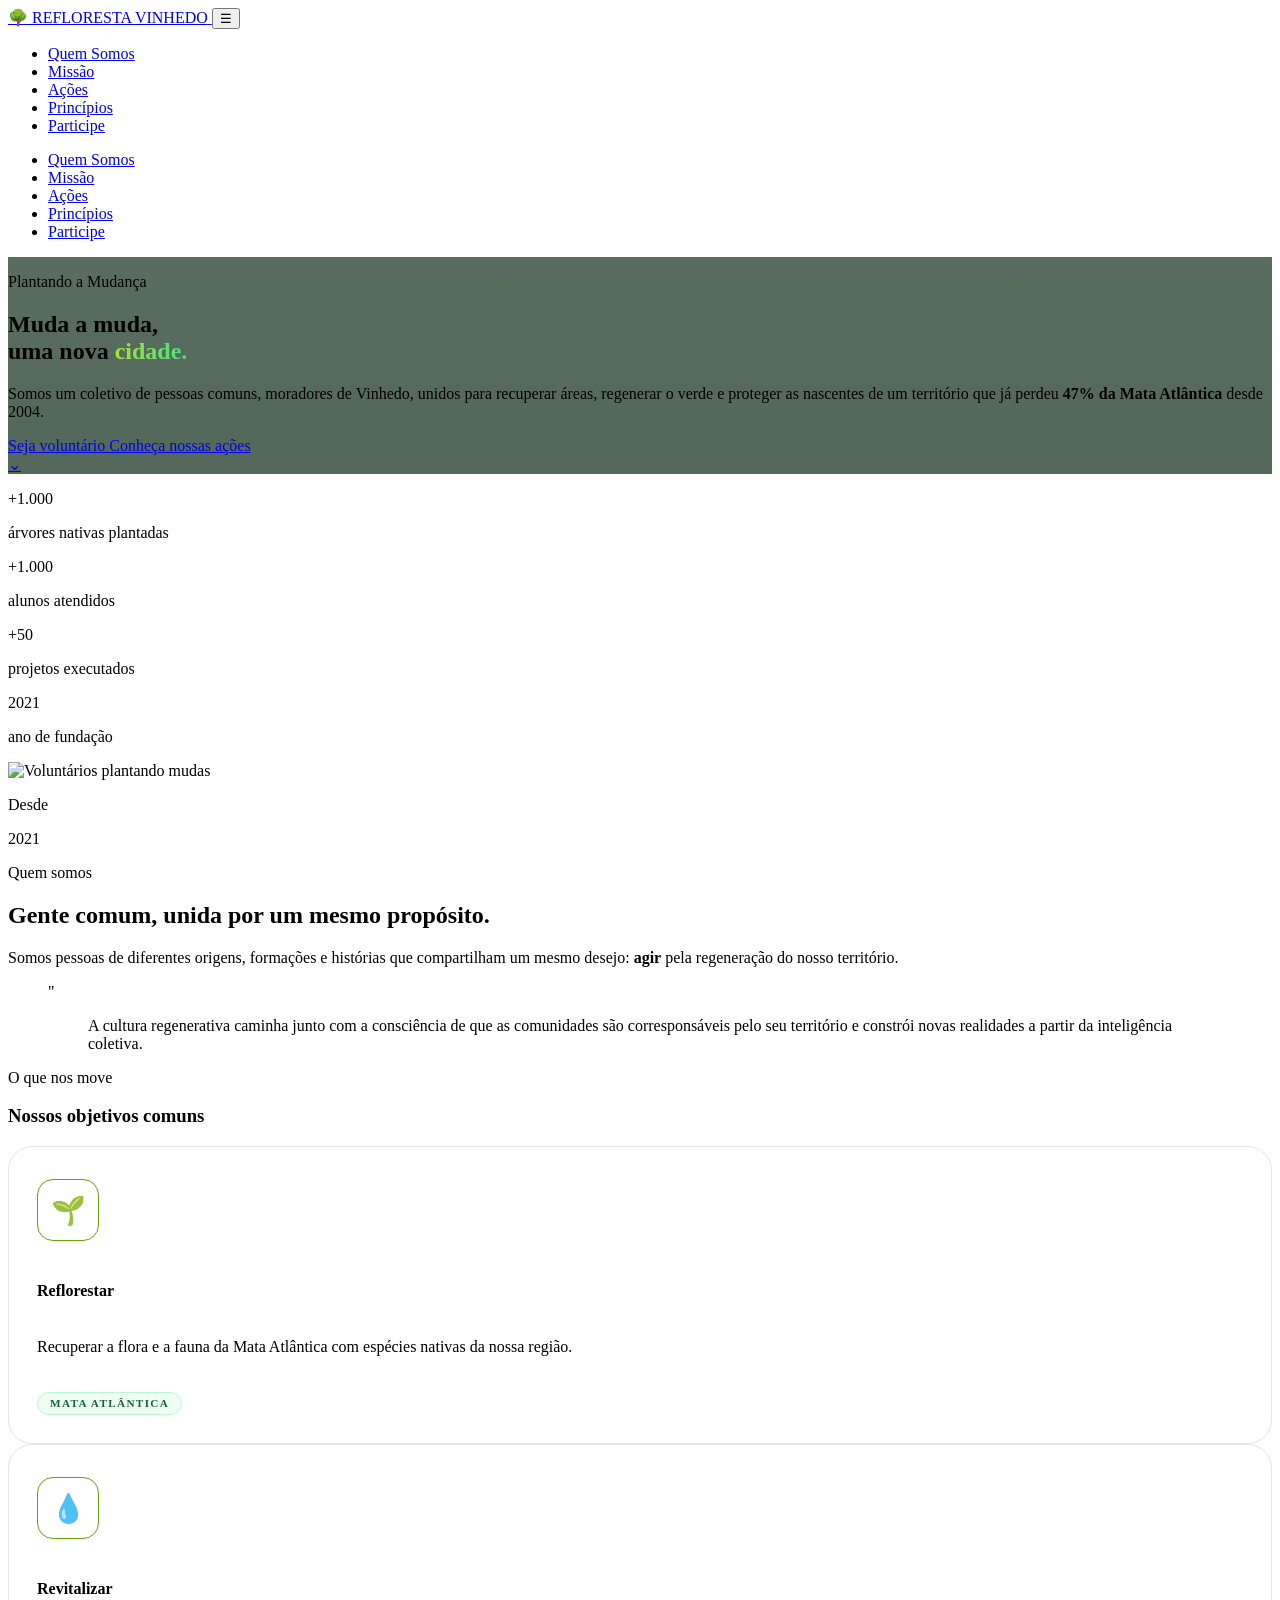
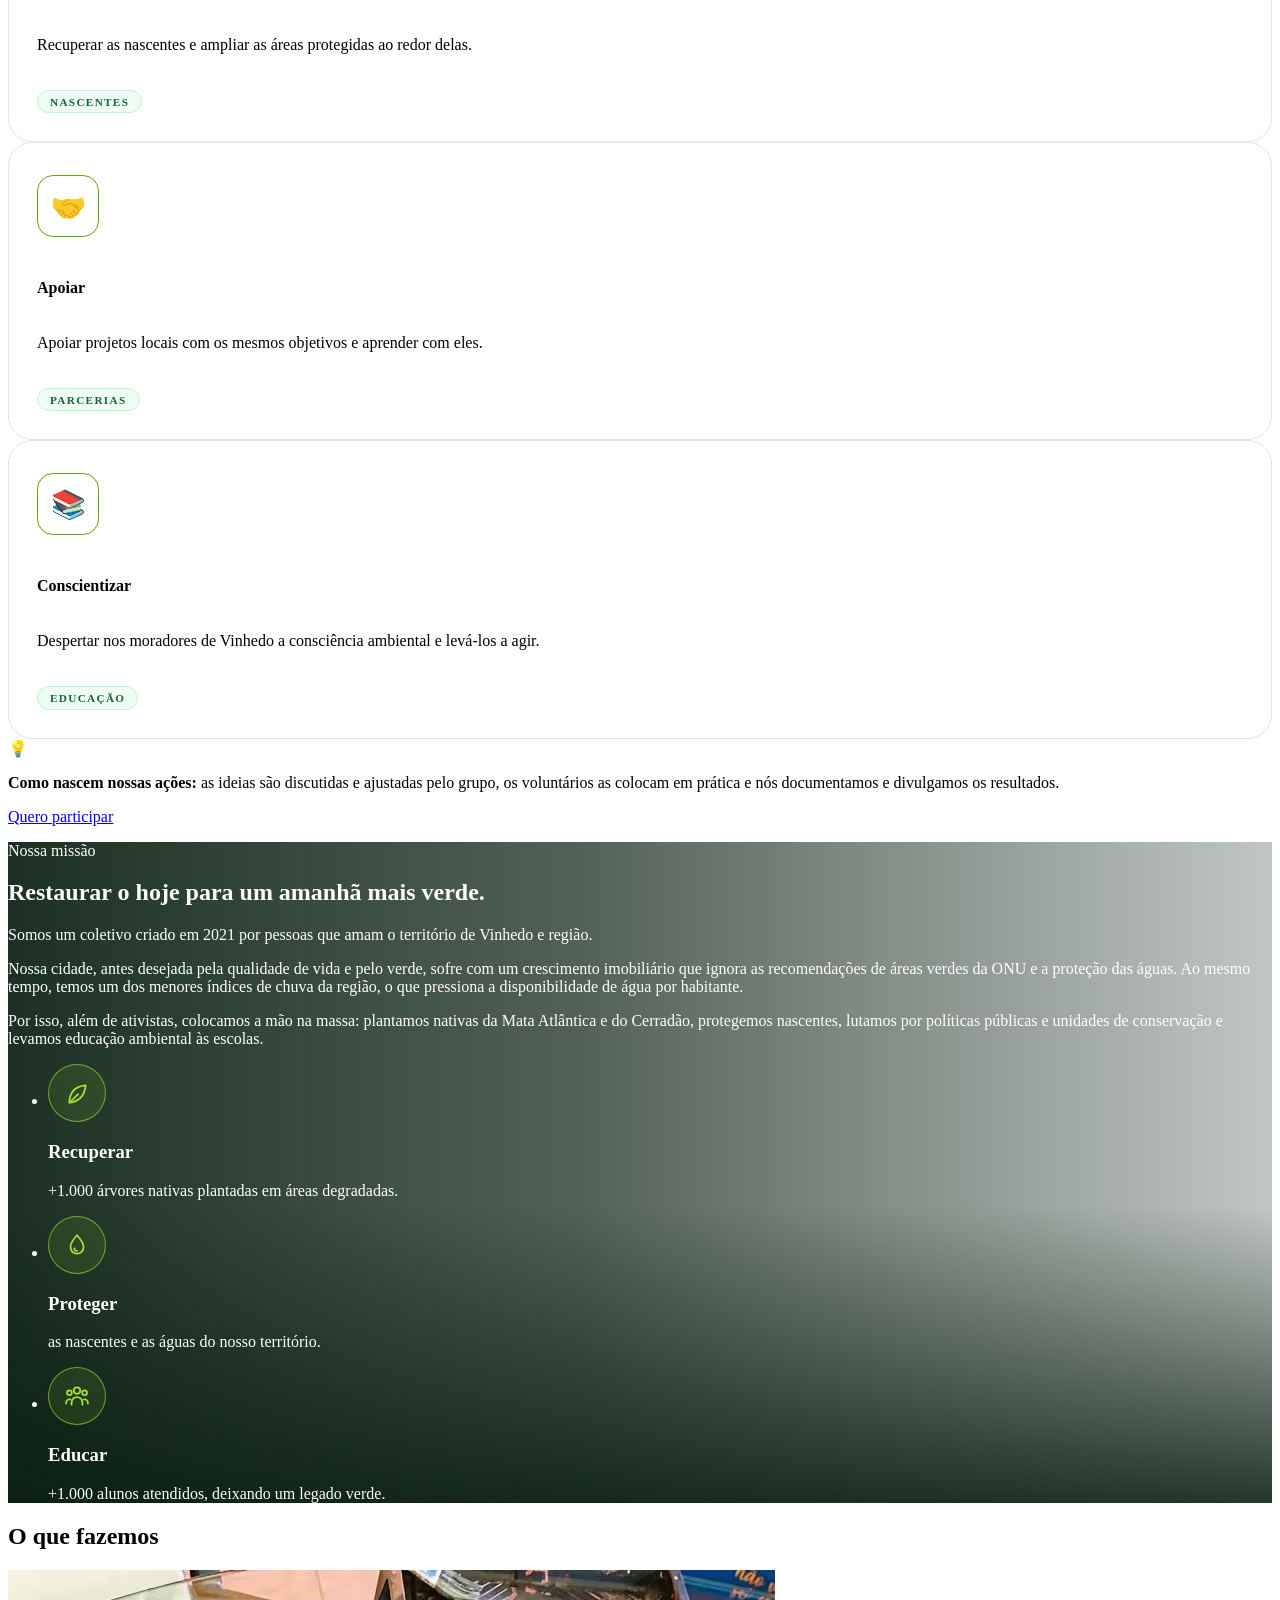
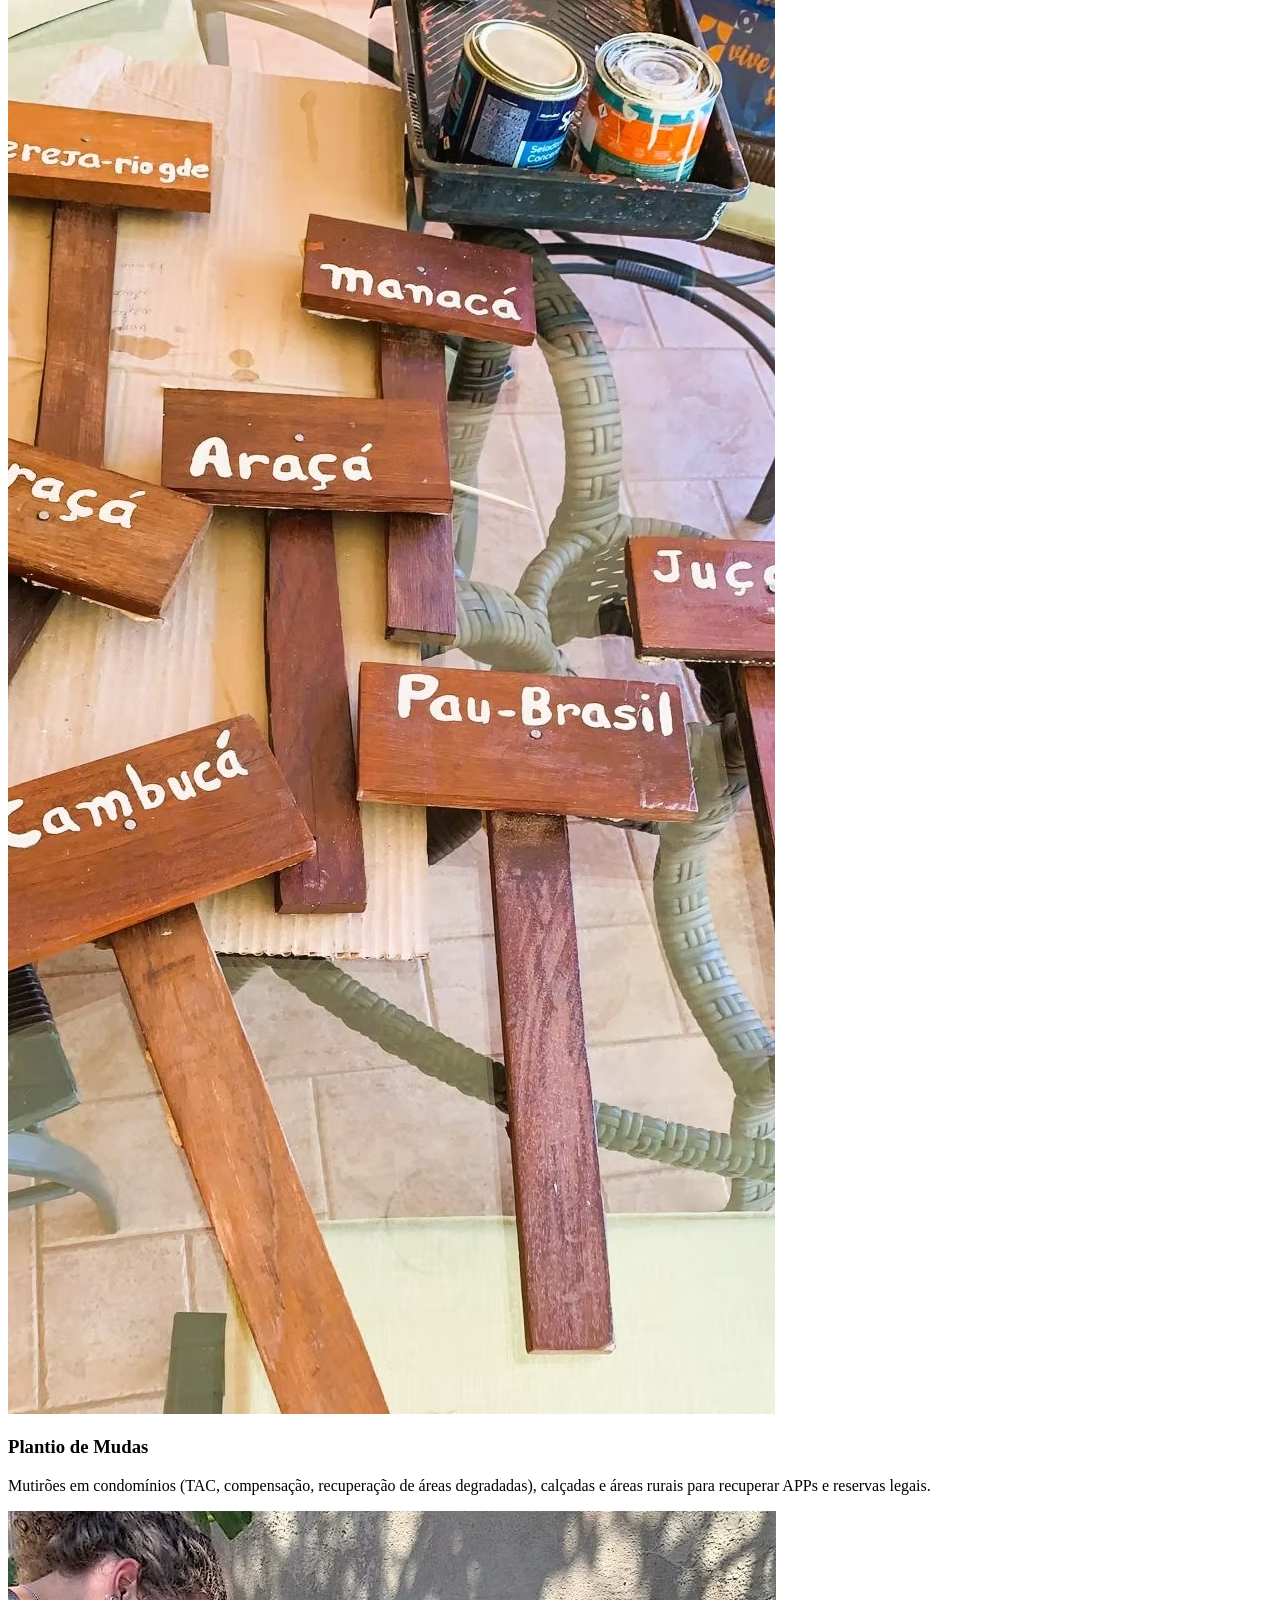
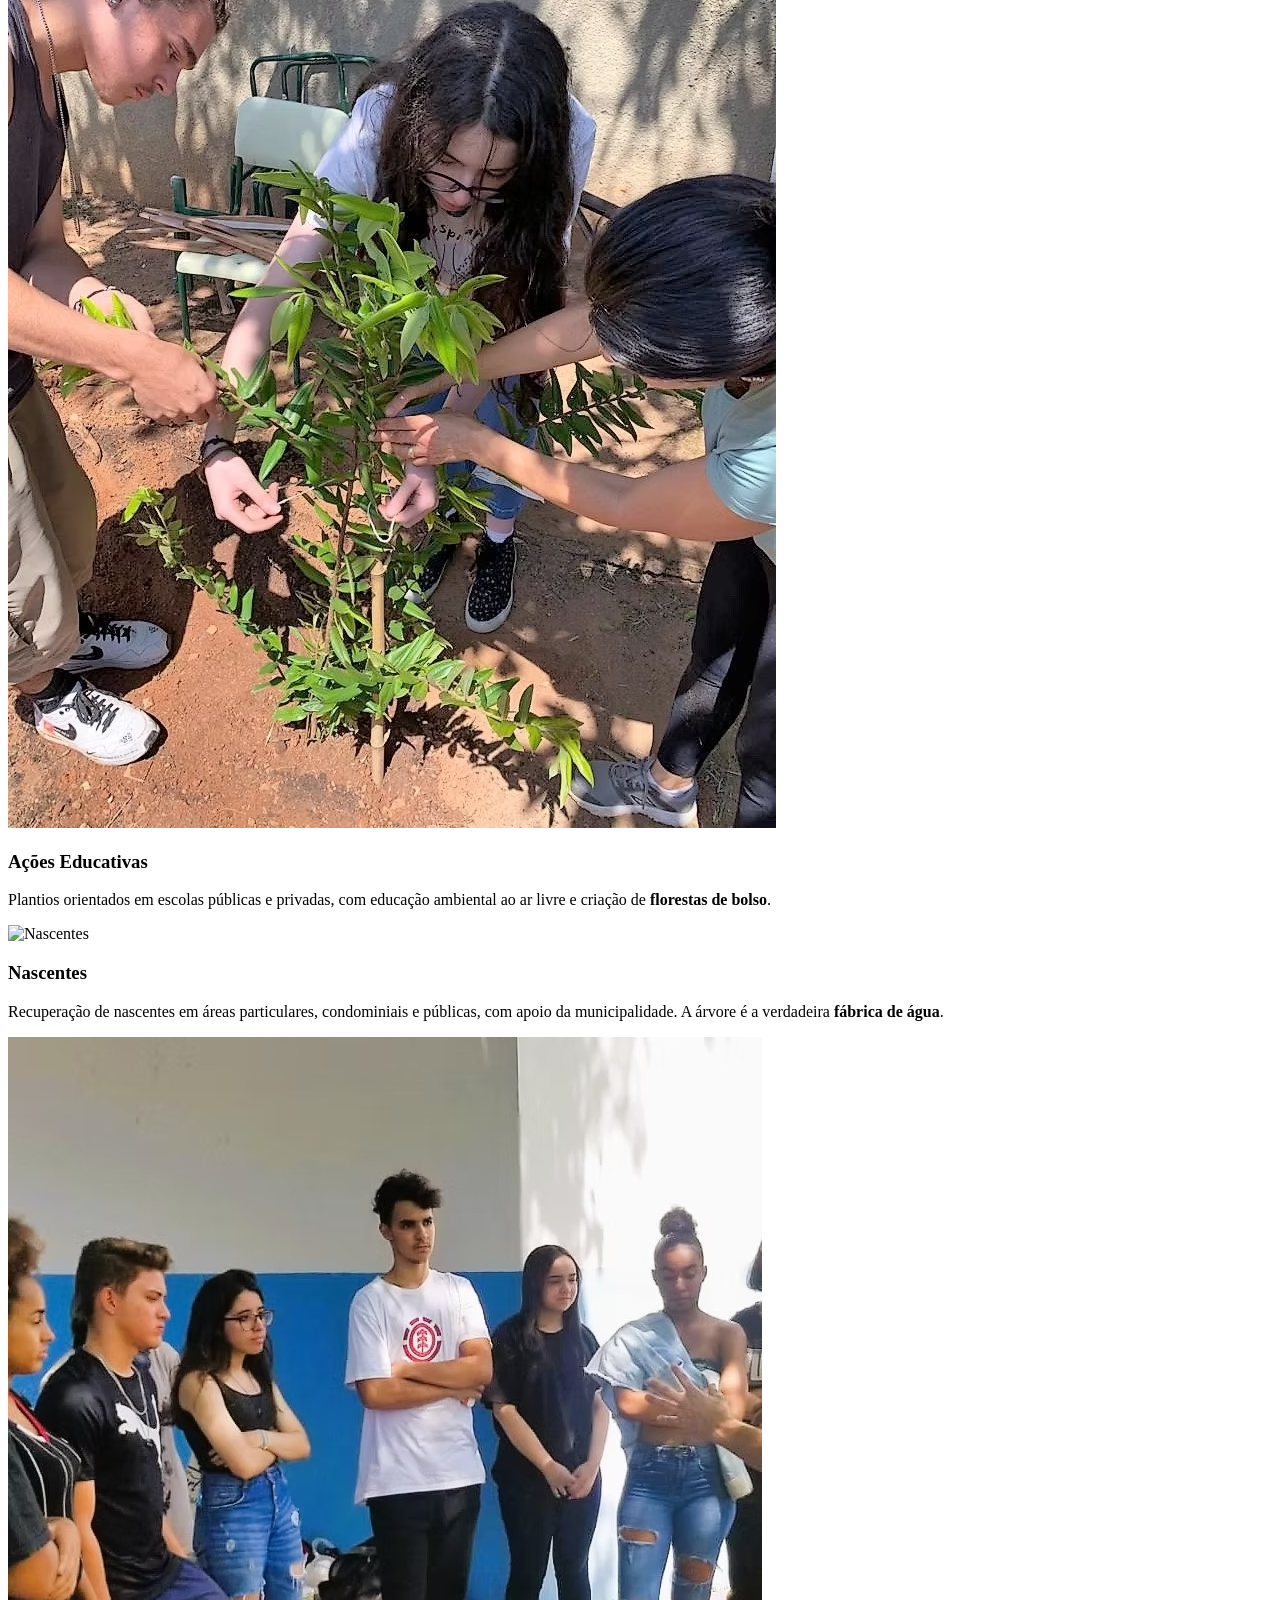
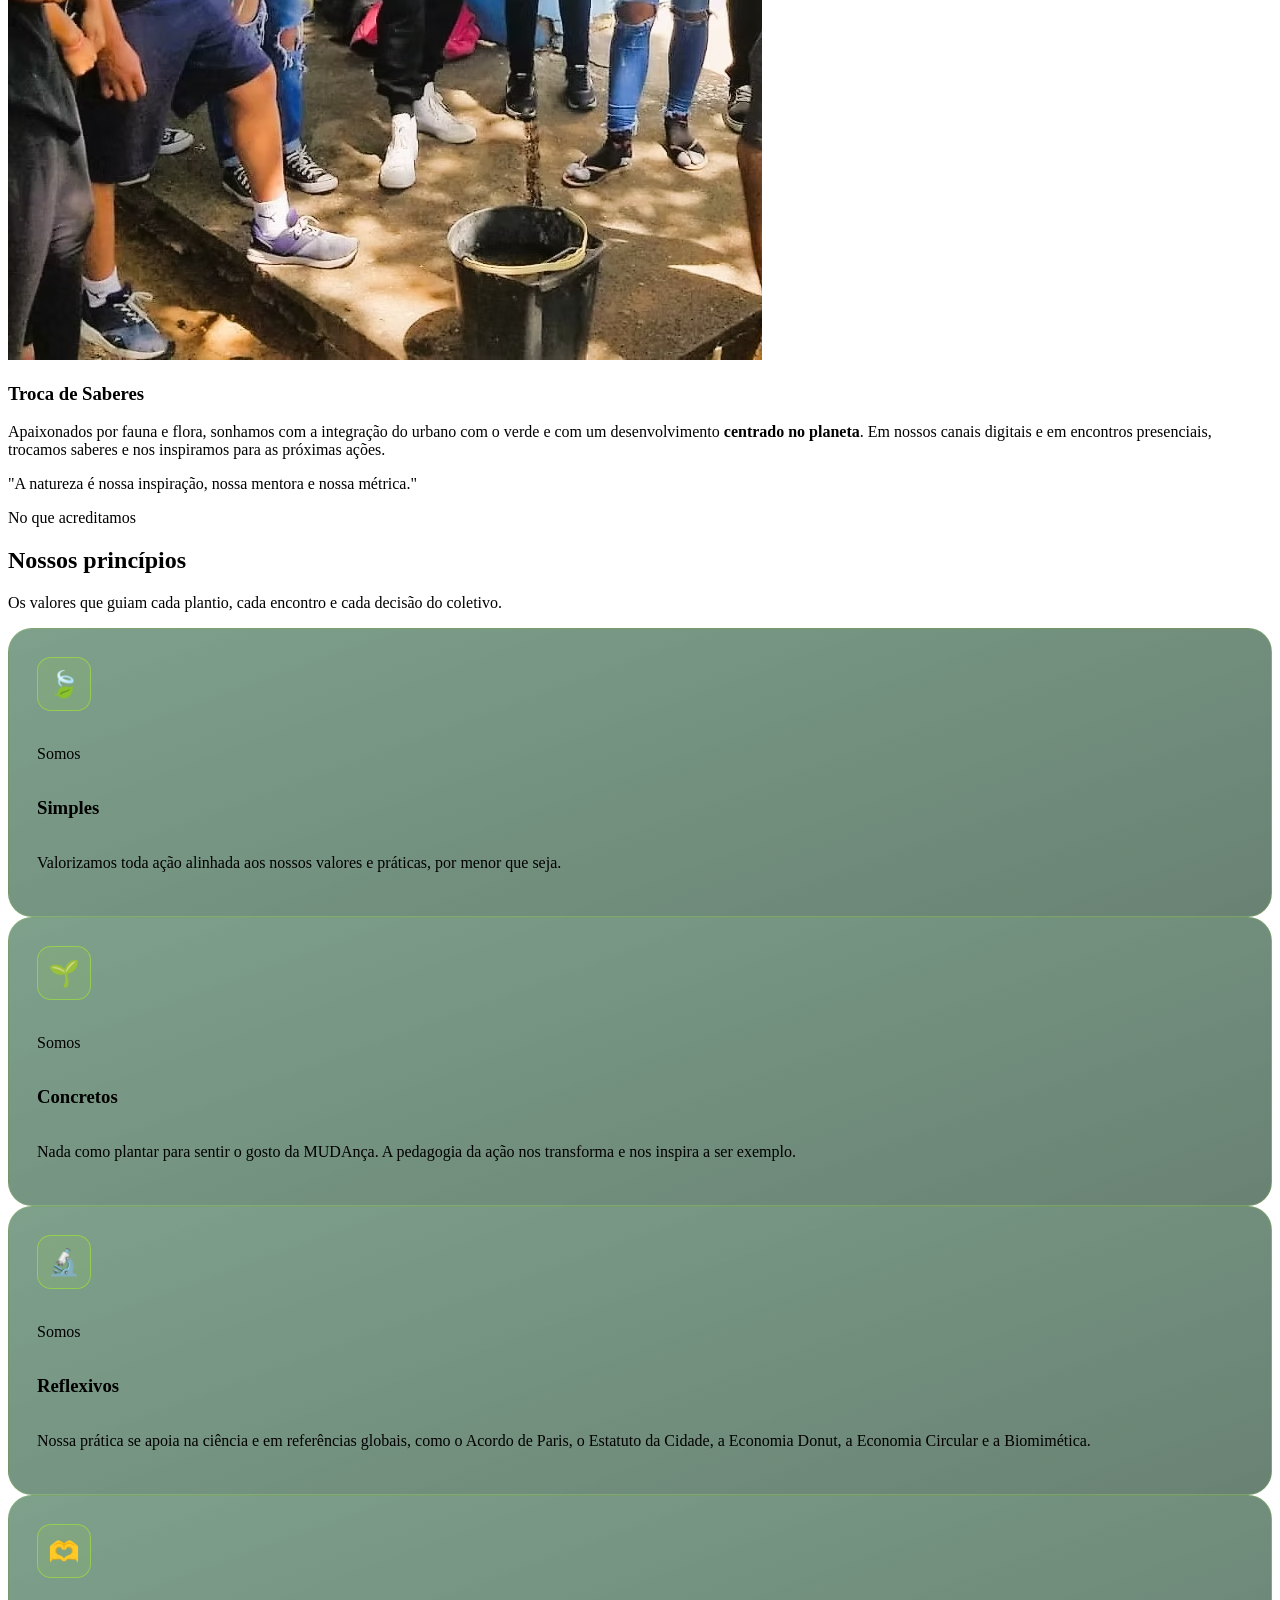
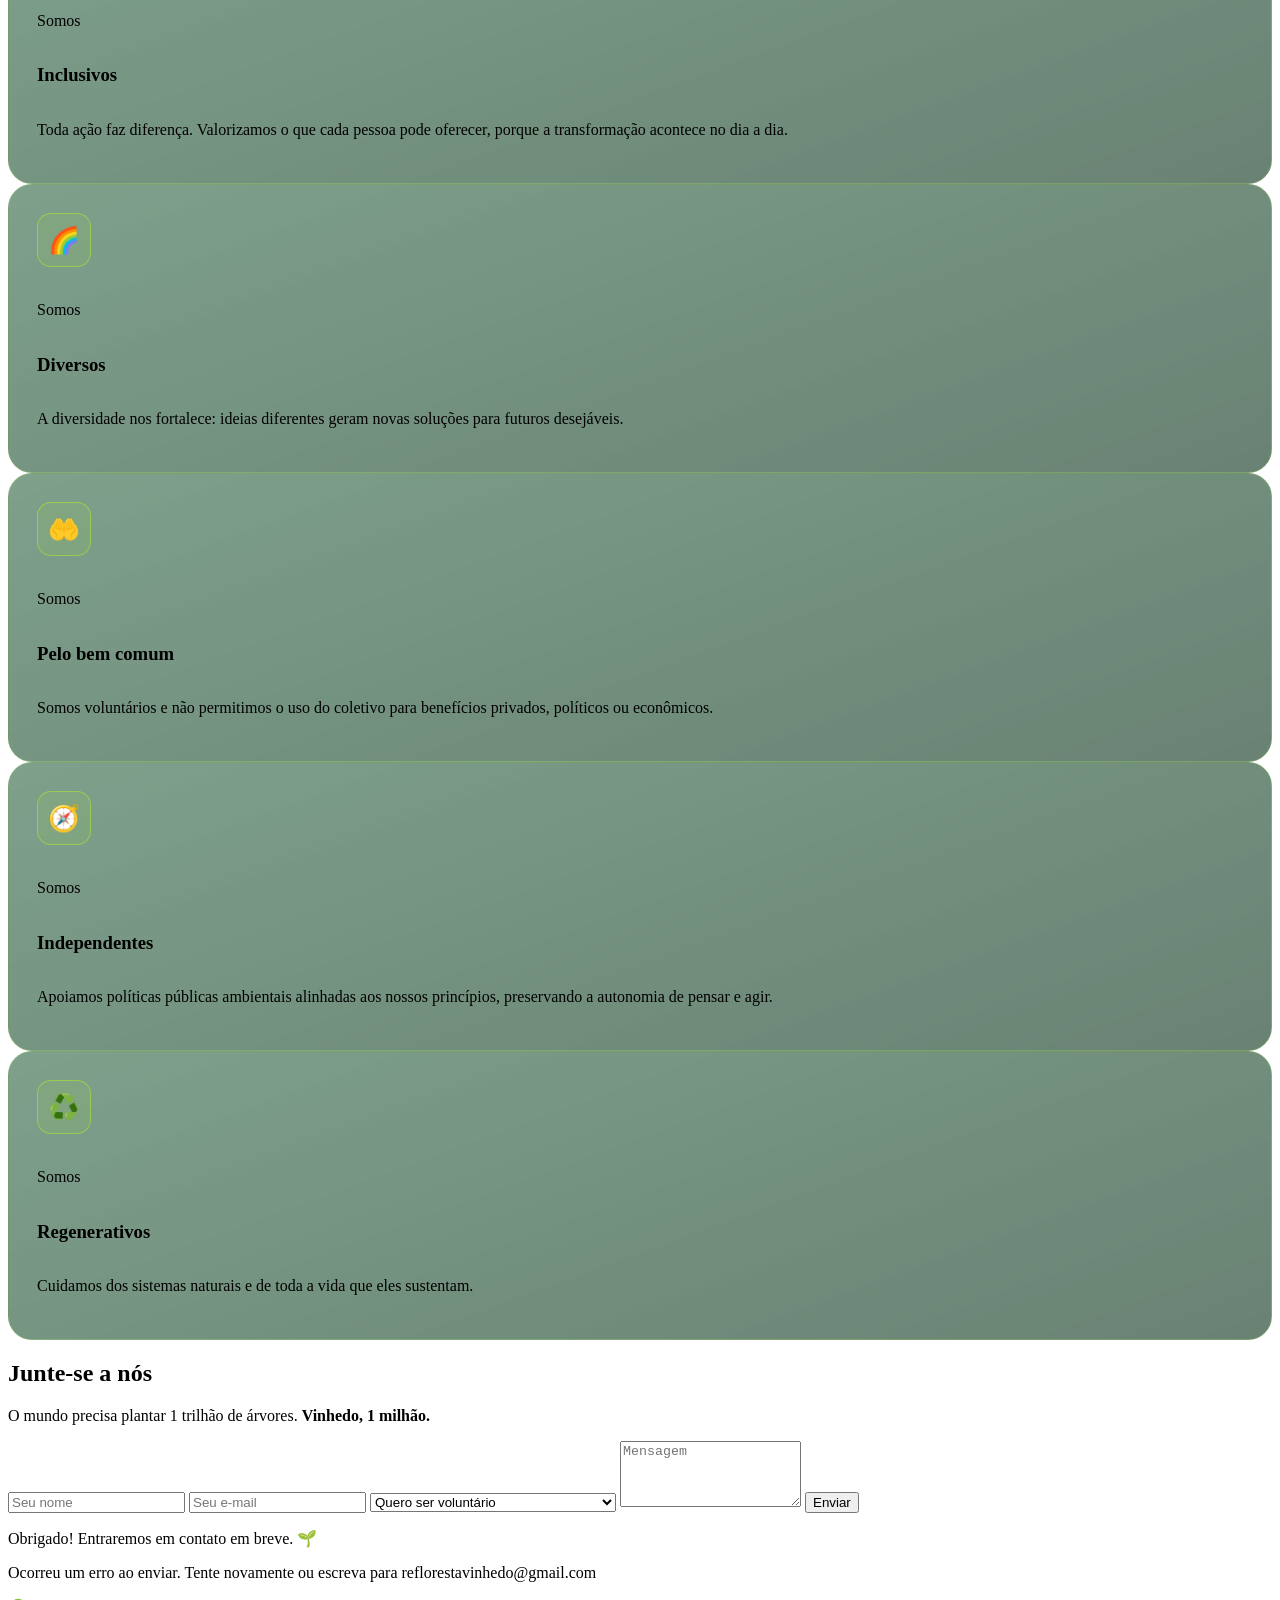
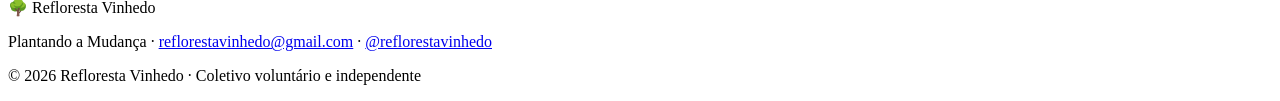
==== commit 9df5984c: "update forms send" ====
--- a/index.html
+++ b/index.html
@@ -1,8 +1,51 @@
 <!doctype html>
 <html lang="pt-BR">
   <head>
-    <script src="https://myhub.ia.br/canvas-vendor/tailwind.js"></script>
-    <script src="https://cdn.jsdelivr.net/npm/@emailjs/browser@4/dist/email.min.js"></script>
+    <!--
+      ══════════════════════════════════════════════════════
+      Content Security Policy
+      Restringe quais recursos podem ser carregados na página.
+
+      Notas:
+      • 'unsafe-inline' em style-src: necessário para o Tailwind
+        play CDN injetar estilos dinamicamente via JavaScript.
+      • Se o Tailwind for substituído por um build estático (npm),
+        'unsafe-inline' pode ser removido.
+      ══════════════════════════════════════════════════════
+    -->
+    <meta
+      http-equiv="Content-Security-Policy"
+      content="
+      default-src 'self';
+      script-src  'self'
+                  https://cdn.tailwindcss.com
+                  https://cdn.jsdelivr.net;
+      style-src   'self' 'unsafe-inline';
+      img-src     'self' https://images.unsplash.com;
+      connect-src 'self' https://api.emailjs.com;
+      font-src    'self';
+      object-src  'none';
+      base-uri    'self';
+    "
+    />
+
+    <!--
+      Tailwind CSS play CDN (v3.4.17) — CDN oficial
+      SRI: para calcular o hash localmente, execute:
+        curl -s https://cdn.tailwindcss.com/3.4.17 \
+          | openssl dgst -sha384 -binary \
+          | openssl base64 -A
+      Depois substitua CALCULE_LOCALMENTE pelo resultado.
+    -->
+    <script src="https://cdn.tailwindcss.com/3.4.17"></script>
+
+    <!-- EmailJS v4.4.1 — SRI verificado -->
+    <script
+      src="https://cdn.jsdelivr.net/npm/@emailjs/browser@4.4.1/dist/email.min.js"
+      integrity="sha384-SALc35EccAf6RzGw4iNsyj7kTPr33K7RoGzYu+7heZhT8s0GZouafRiCg1qy44AS"
+      crossorigin="anonymous"
+    ></script>
+
     <meta charset="UTF-8" />
     <meta name="viewport" content="width=device-width, initial-scale=1.0" />
     <title>Refloresta Vinhedo | Coletivo de Plantio</title>
@@ -585,7 +628,7 @@
             Obrigado! Entraremos em contato em breve. 🌱
           </p>
           <p id="erro" class="hidden text-center text-red-600 font-semibold">
-            Ocorreu um erro ao enviar. Tente novamente ou escreva direto para
+            Ocorreu um erro ao enviar. Tente novamente ou escreva para
             reflorestavinhedo@gmail.com
           </p>
         </form>
@@ -612,6 +655,12 @@
       </p>
     </footer>
 
+    <!--
+      config.js: define window.ENV com as credenciais do EmailJS.
+      Está no .gitignore — copie config.example.js → config.js.
+    -->
+    <script src="config.js"></script>
+
     <!-- Script principal (carregado após o DOM) -->
     <script src="script.js"></script>
   </body>
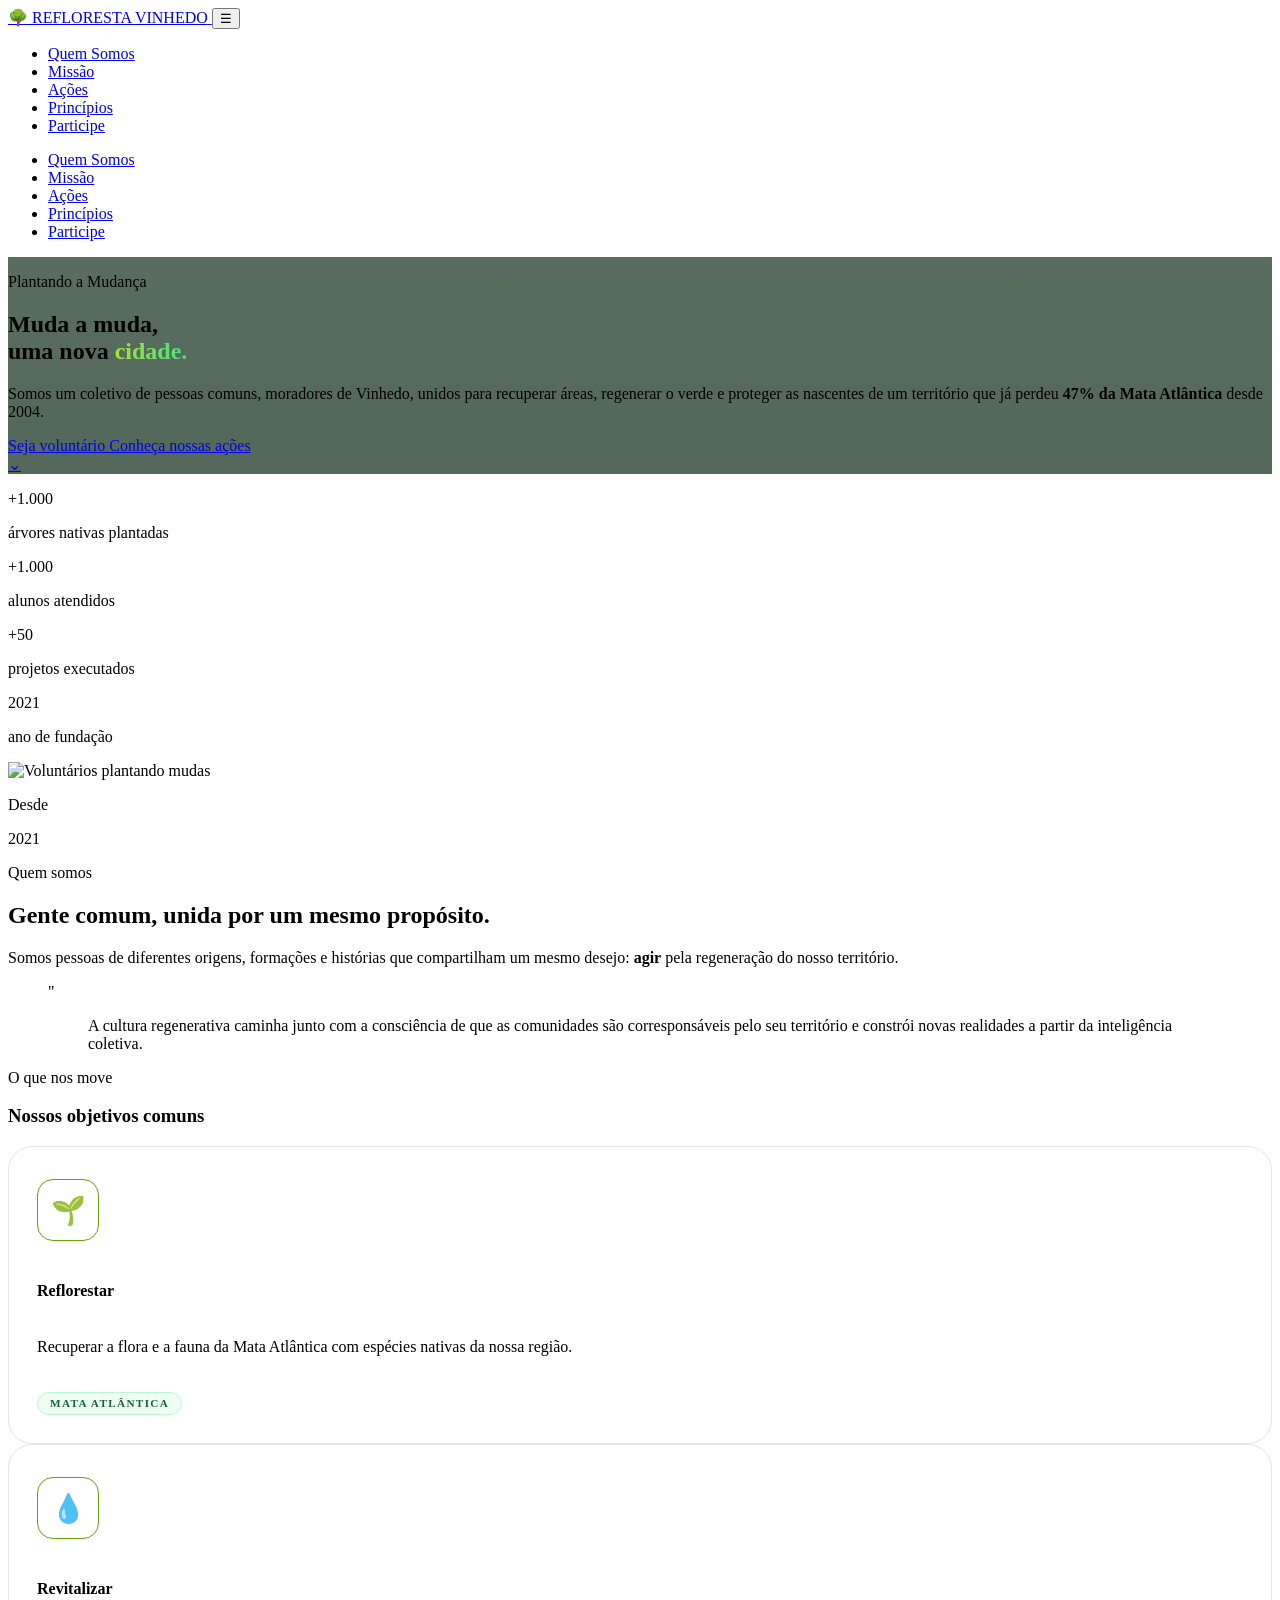
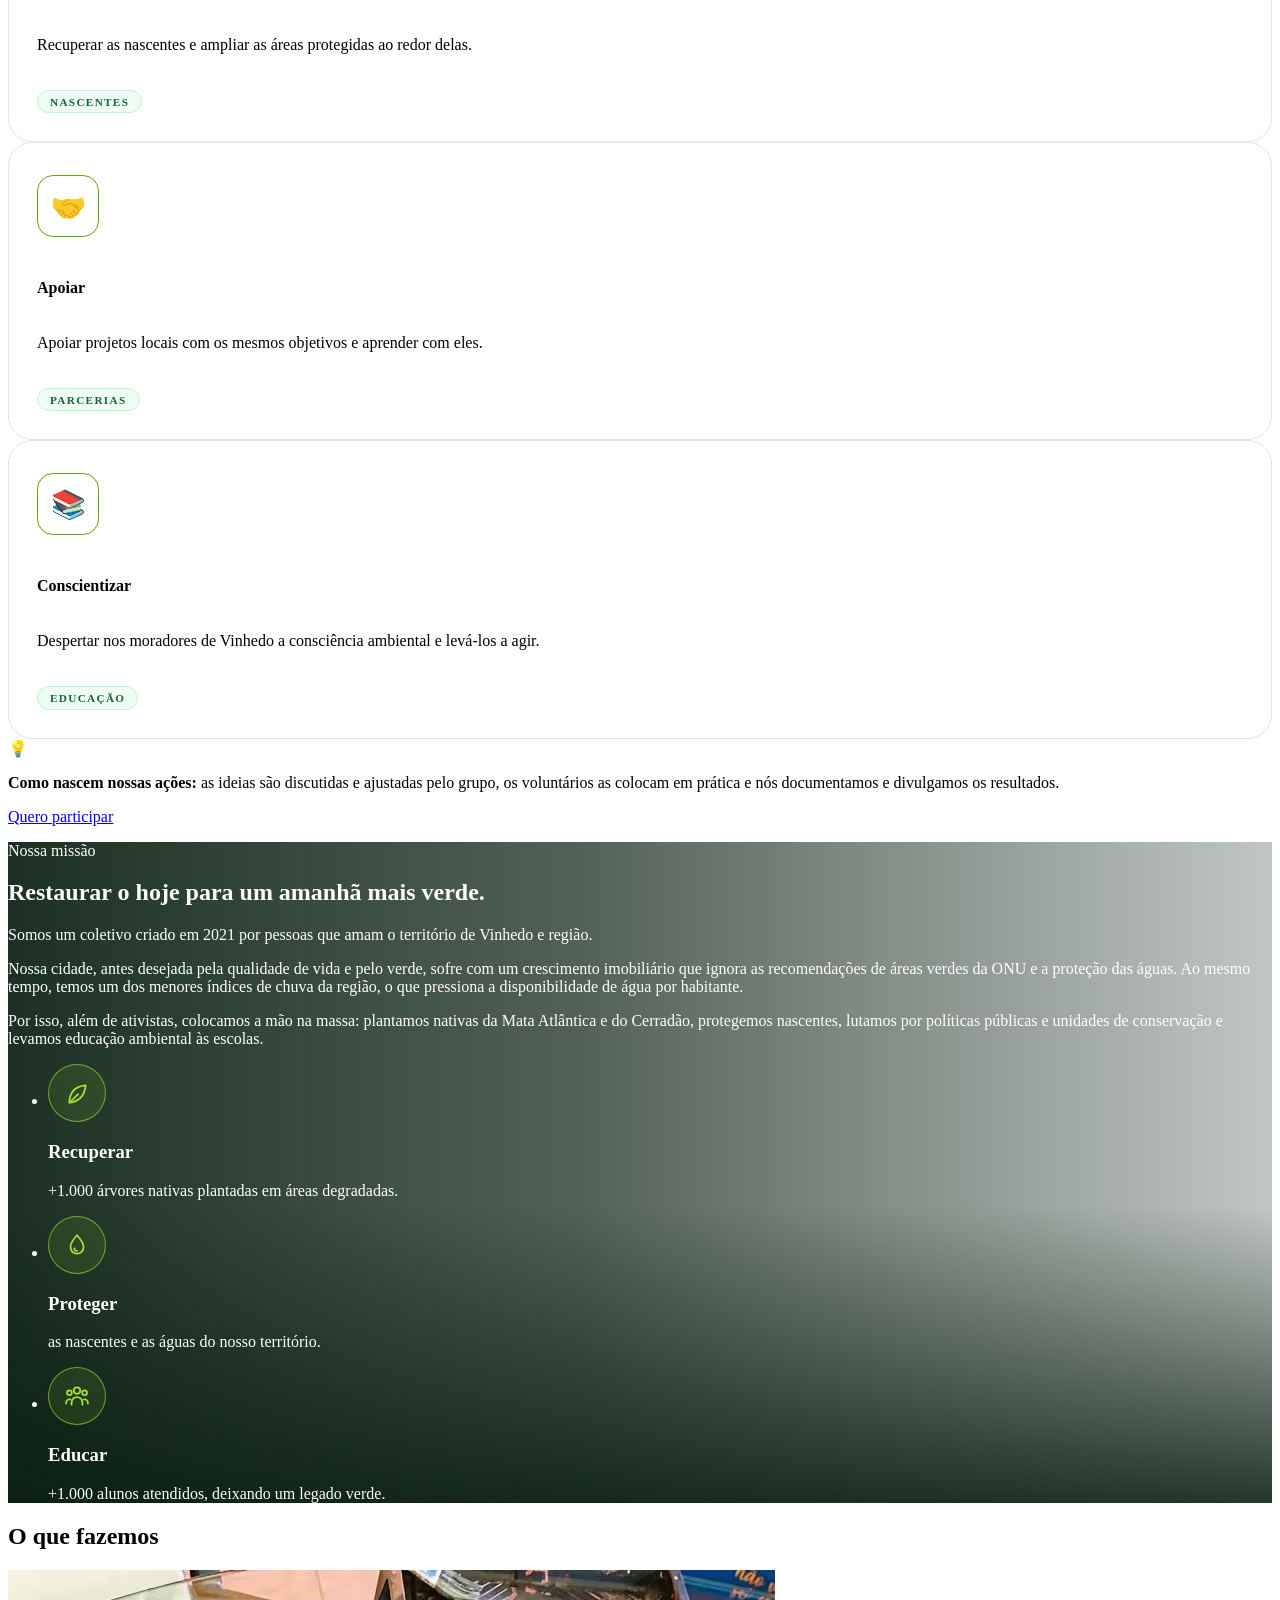
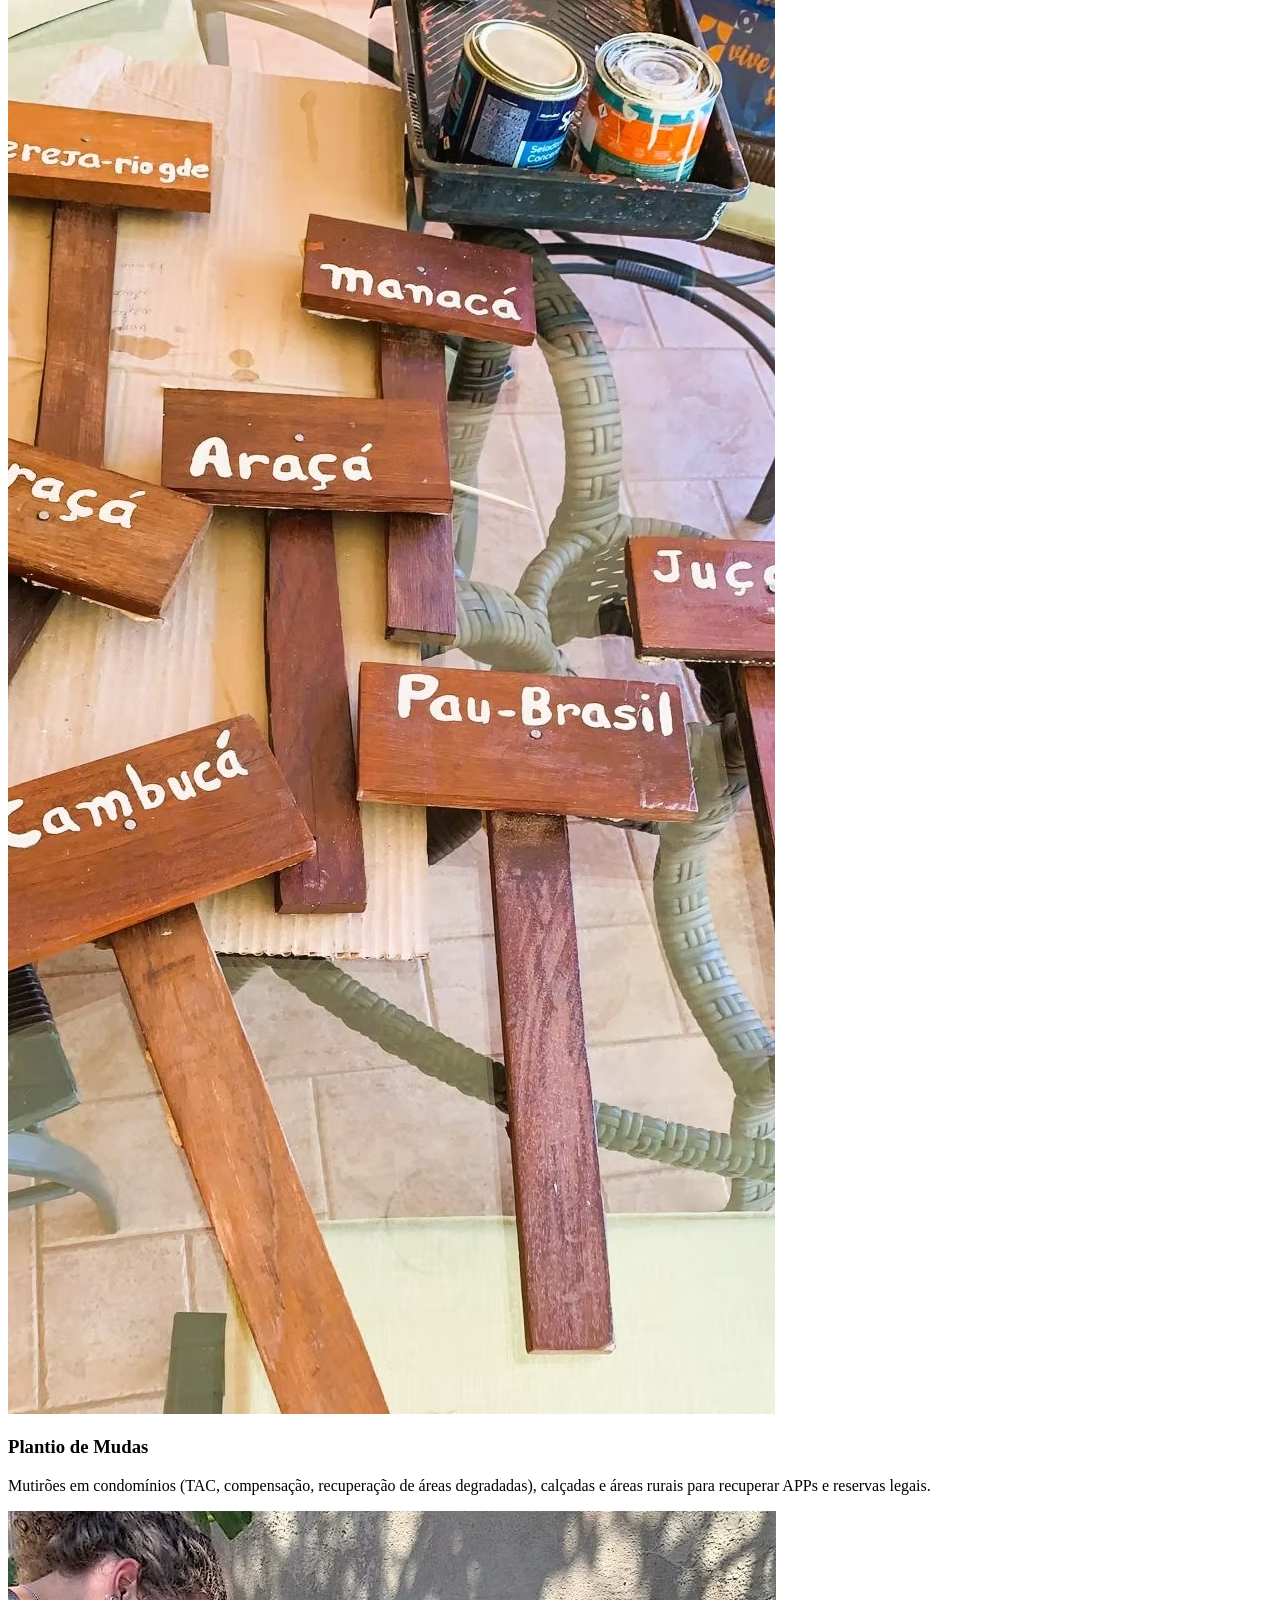
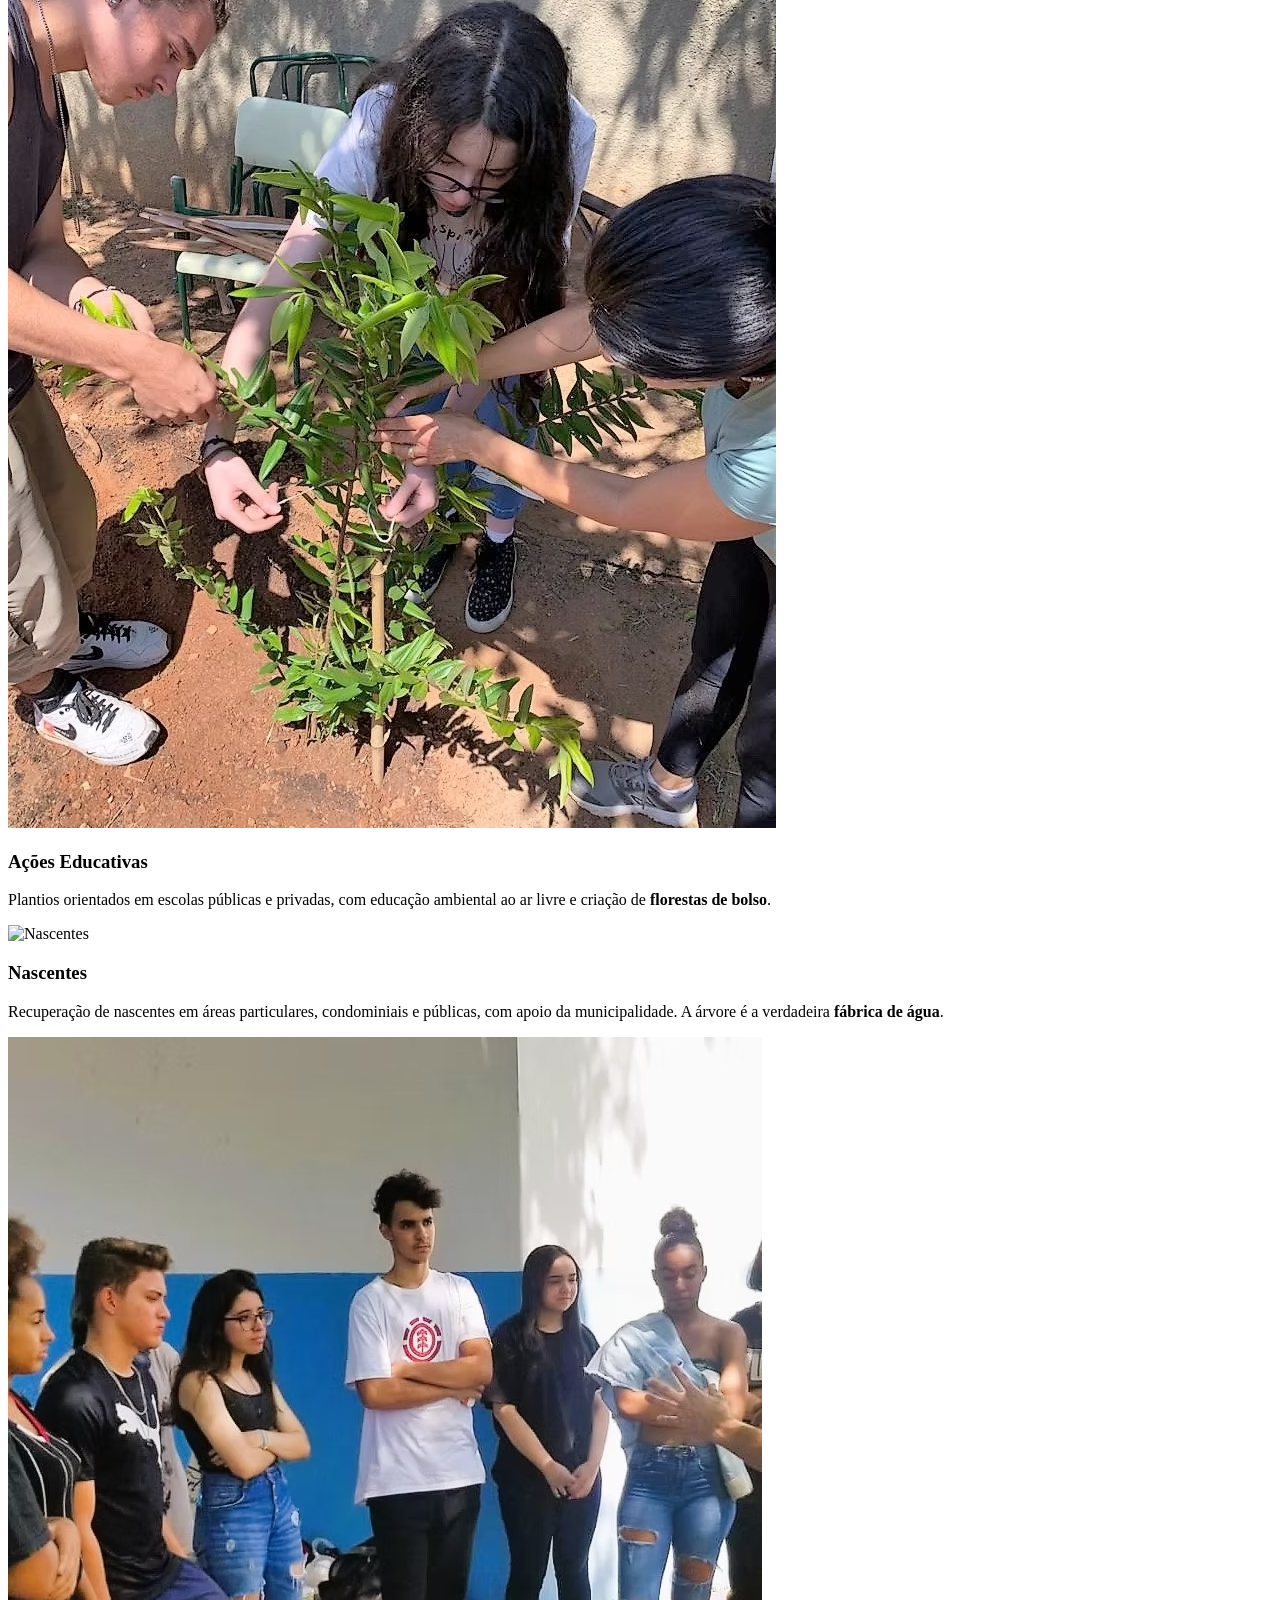
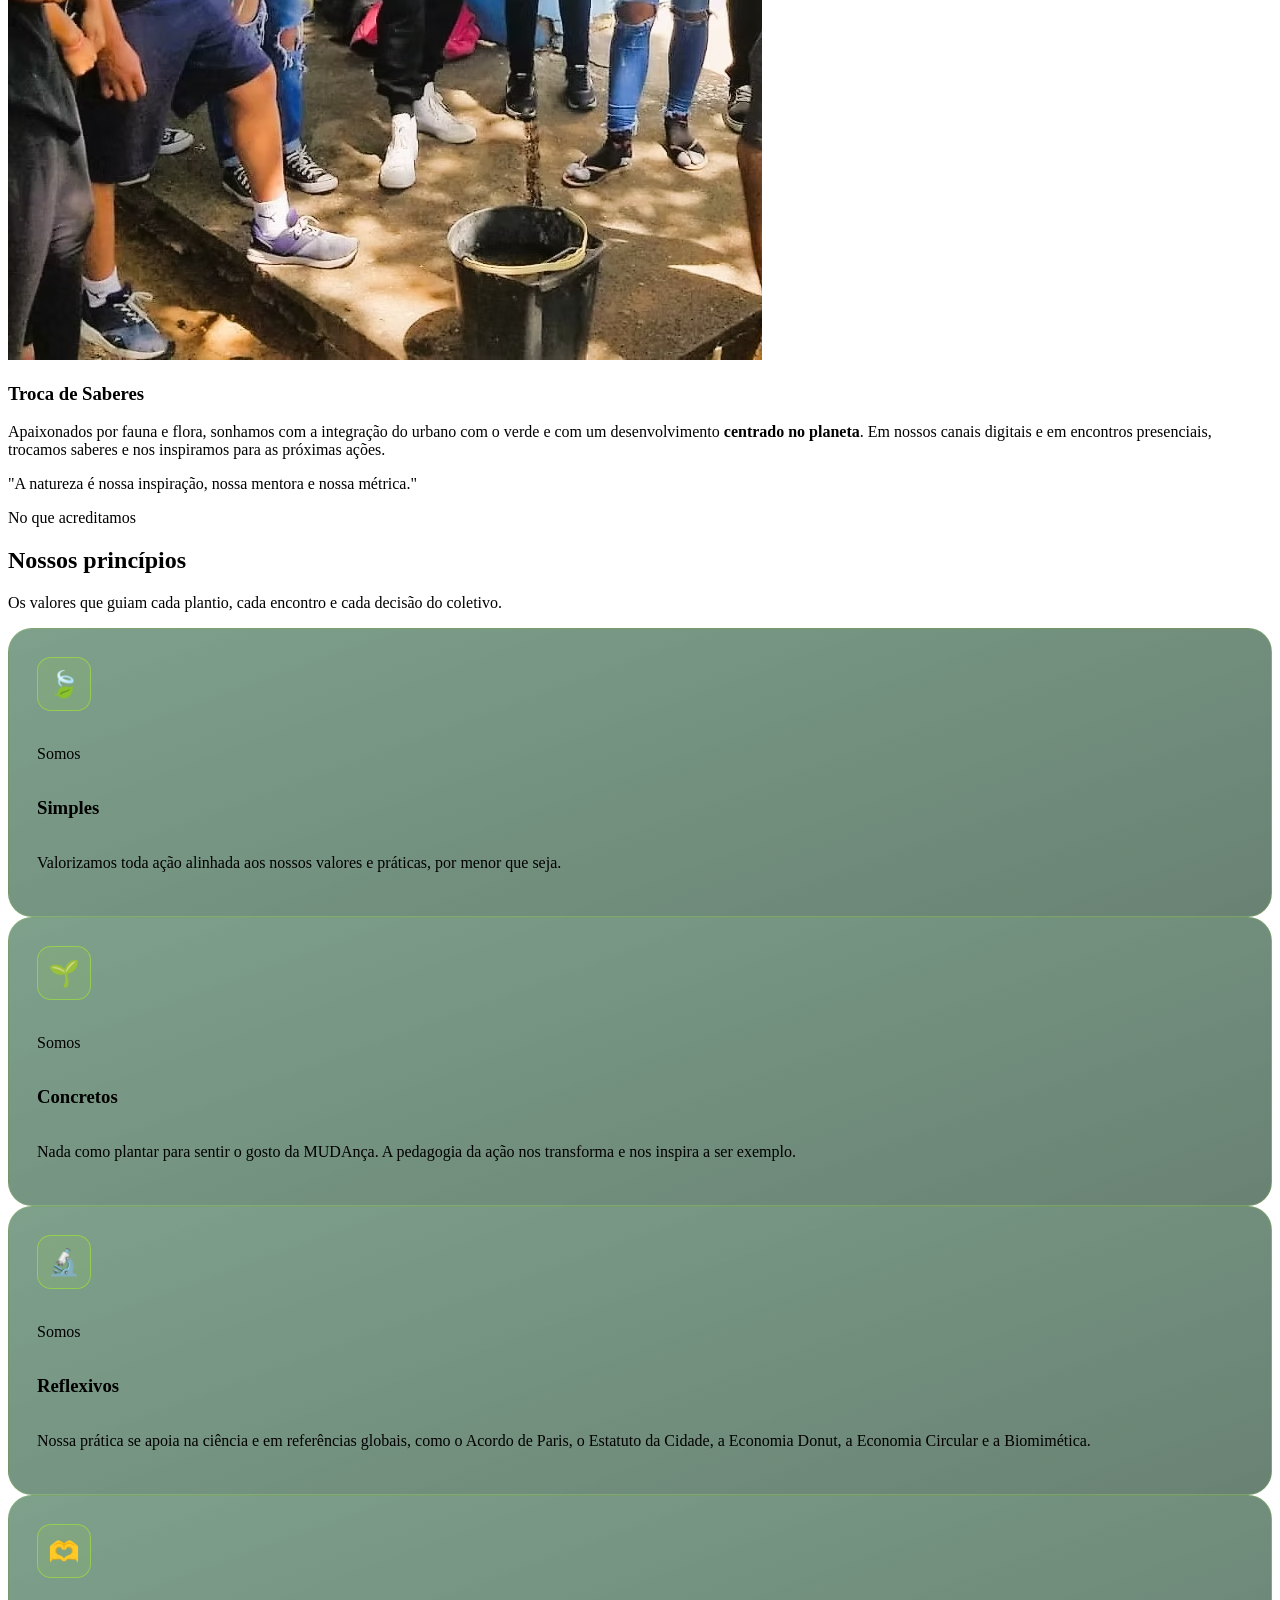
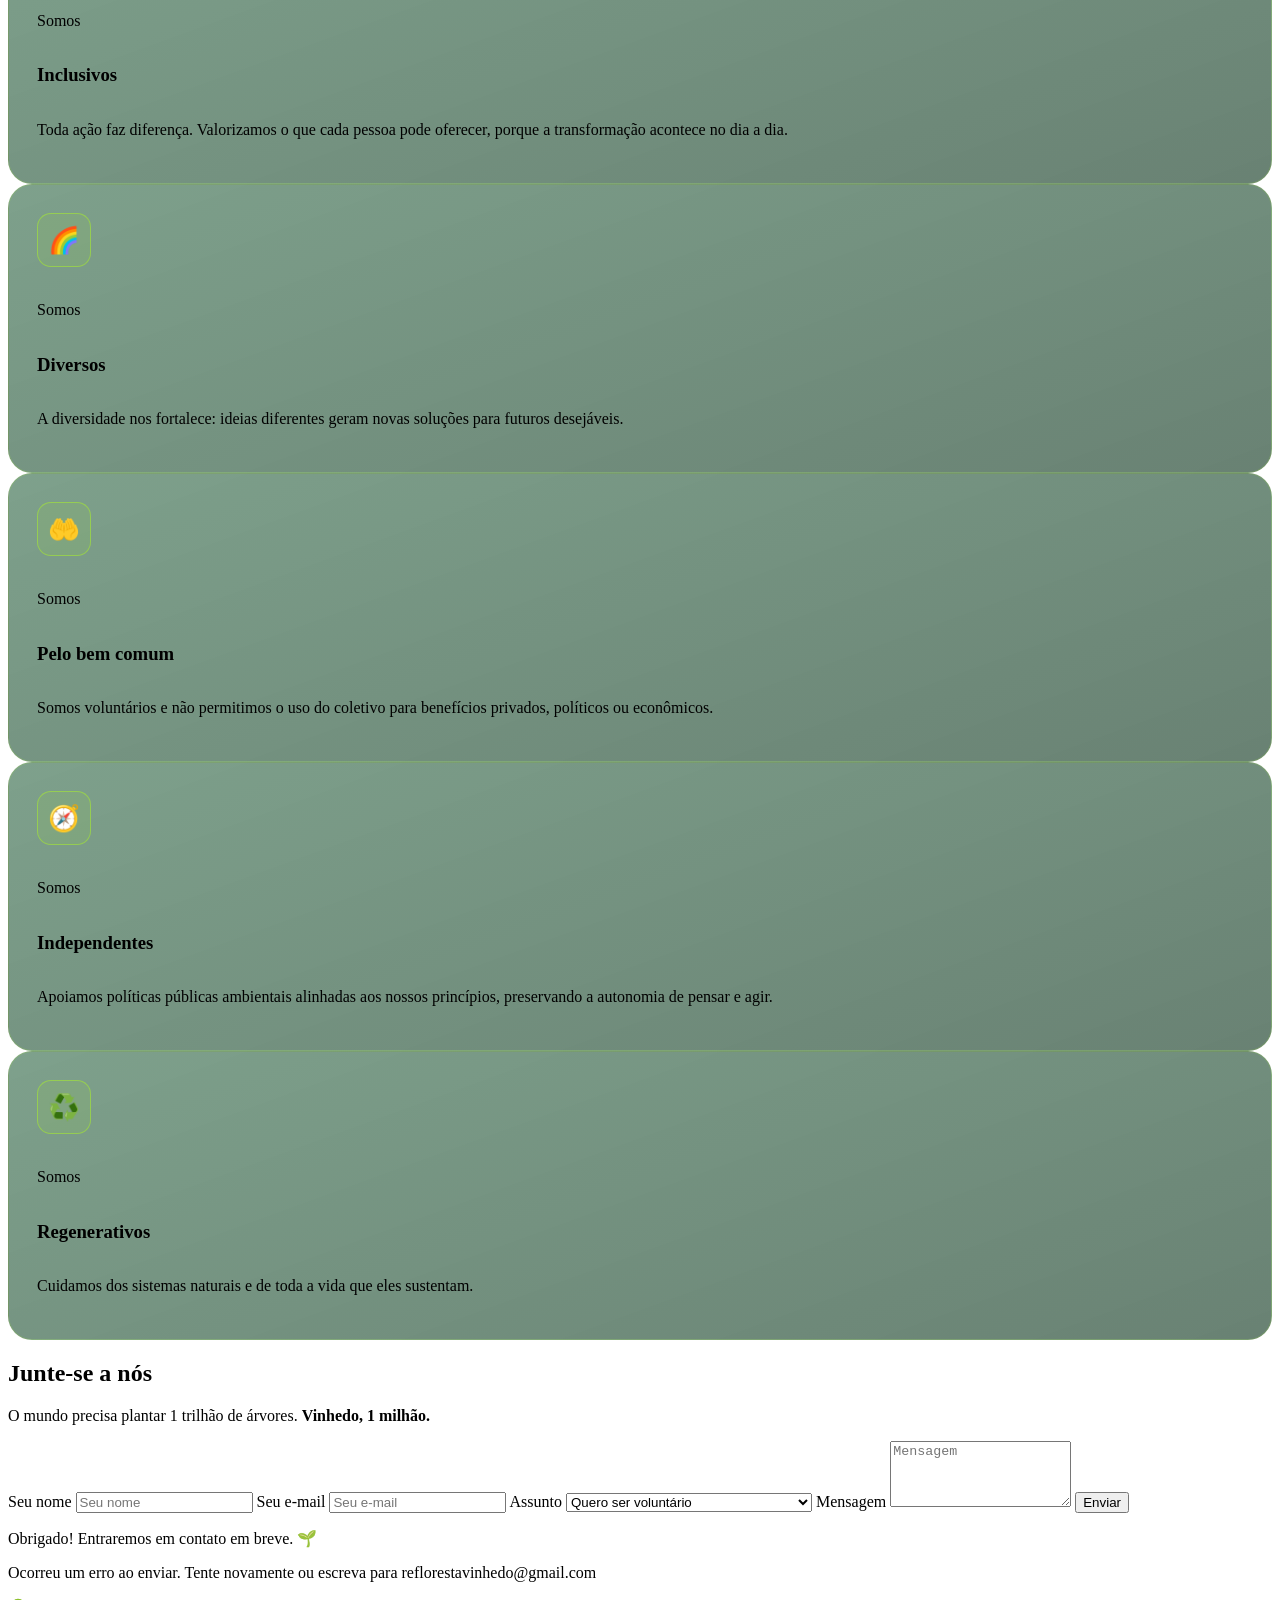
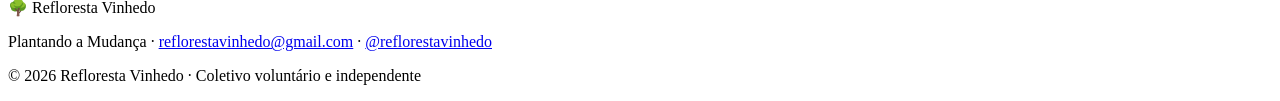
==== commit 8f204642: "update" ====
--- a/index.html
+++ b/index.html
@@ -1,42 +1,6 @@
 <!doctype html>
 <html lang="pt-BR">
   <head>
-    <!--
-      ══════════════════════════════════════════════════════
-      Content Security Policy
-      Restringe quais recursos podem ser carregados na página.
-
-      Notas:
-      • 'unsafe-inline' em style-src: necessário para o Tailwind
-        play CDN injetar estilos dinamicamente via JavaScript.
-      • Se o Tailwind for substituído por um build estático (npm),
-        'unsafe-inline' pode ser removido.
-      ══════════════════════════════════════════════════════
-    -->
-    <meta
-      http-equiv="Content-Security-Policy"
-      content="
-      default-src 'self';
-      script-src  'self'
-                  https://cdn.tailwindcss.com
-                  https://cdn.jsdelivr.net;
-      style-src   'self' 'unsafe-inline';
-      img-src     'self' https://images.unsplash.com;
-      connect-src 'self' https://api.emailjs.com;
-      font-src    'self';
-      object-src  'none';
-      base-uri    'self';
-    "
-    />
-
-    <!--
-      Tailwind CSS play CDN (v3.4.17) — CDN oficial
-      SRI: para calcular o hash localmente, execute:
-        curl -s https://cdn.tailwindcss.com/3.4.17 \
-          | openssl dgst -sha384 -binary \
-          | openssl base64 -A
-      Depois substitua CALCULE_LOCALMENTE pelo resultado.
-    -->
     <script src="https://cdn.tailwindcss.com/3.4.17"></script>
 
     <!-- EmailJS v4.4.1 — SRI verificado -->
@@ -95,6 +59,9 @@
       </ul>
     </header>
 
+    <!-- Elemento semântico principal — melhora acessibilidade e SEO -->
+    <main id="conteudo-principal">
+
     <!-- ═══════════════════════════════════════════════════
          SEÇÃO 1 — HERO
     ════════════════════════════════════════════════════ -->
@@ -569,7 +536,7 @@
             coletivo.
           </p>
         </div>
-        <!-- Cards injetados pelo script.js -->
+        <!-- Cards injetados pelo script.js via API do DOM (sem innerHTML) -->
         <div id="princ" class="grid sm:grid-cols-2 lg:grid-cols-4 gap-6"></div>
       </div>
     </section>
@@ -590,20 +557,29 @@
           id="form"
           class="grid gap-4 text-left bg-white p-8 rounded-2xl shadow-lg"
         >
+          <label for="from_name" class="sr-only">Seu nome</label>
           <input
+            id="from_name"
             required
+            type="text"
             name="from_name"
             placeholder="Seu nome"
+            autocomplete="name"
             class="border rounded-lg p-3 focus:outline-none focus:ring-2 focus:ring-lime-400"
           />
+          <label for="from_email" class="sr-only">Seu e-mail</label>
           <input
+            id="from_email"
             required
             type="email"
             name="from_email"
             placeholder="Seu e-mail"
+            autocomplete="email"
             class="border rounded-lg p-3 focus:outline-none focus:ring-2 focus:ring-lime-400"
           />
+          <label for="assunto" class="sr-only">Assunto</label>
           <select
+            id="assunto"
             name="assunto"
             class="border rounded-lg p-3 focus:outline-none focus:ring-2 focus:ring-lime-400"
           >
@@ -612,14 +588,18 @@
             <option>Quero um plantio no meu condomínio</option>
             <option>Outro assunto</option>
           </select>
+          <label for="mensagem" class="sr-only">Mensagem</label>
           <textarea
+            id="mensagem"
             rows="4"
             name="mensagem"
             placeholder="Mensagem"
+            autocomplete="off"
             class="border rounded-lg p-3 focus:outline-none focus:ring-2 focus:ring-lime-400"
           ></textarea>
           <button
             id="btnEnviar"
+            type="submit"
             class="bg-green-800 text-white font-bold py-3 rounded-full hover:bg-green-700 transition disabled:opacity-60 disabled:cursor-not-allowed"
           >
             Enviar
@@ -627,6 +607,11 @@
           <p id="ok" class="hidden text-center text-green-700 font-semibold">
             Obrigado! Entraremos em contato em breve. 🌱
           </p>
+          <!--
+            [FIX-SEC-8] O textContent desta mensagem é sobrescrito via JS
+            pelo rate limiter quando necessário, e restaurado ao valor
+            original após cada envio (veja script.js, constante ERRO_ENVIO_MSG).
+          -->
           <p id="erro" class="hidden text-center text-red-600 font-semibold">
             Ocorreu um erro ao enviar. Tente novamente ou escreva para
             reflorestavinhedo@gmail.com
@@ -634,6 +619,8 @@
         </form>
       </div>
     </section>
+
+    </main><!-- /#conteudo-principal -->
 
     <!-- ═══════════════════════════════════════════════════
          FOOTER
@@ -642,11 +629,19 @@
       <p class="font-bold text-white text-lg mb-2">🌳 Refloresta Vinhedo</p>
       <p>
         Plantando a Mudança ·
+        <!-- mailto: não é URL externa, rel/target não se aplicam -->
         <a href="mailto:reflorestavinhedo@gmail.com" class="text-lime-400"
           >reflorestavinhedo@gmail.com</a
         >
         ·
-        <a href="https://instagram.com/reflorestavinhedo" class="text-lime-400"
+        <!-- [FIX-SEC-6] rel="noopener noreferrer" impede que a página
+             destino acesse window.opener (tabnapping). target="_blank"
+             é necessário para abrir em nova aba sem rel. -->
+        <a
+          href="https://instagram.com/reflorestavinhedo"
+          class="text-lime-400"
+          target="_blank"
+          rel="noopener noreferrer"
           >@reflorestavinhedo</a
         >
       </p>
@@ -658,6 +653,10 @@
     <!--
       config.js: define window.ENV com as credenciais do EmailJS.
       Está no .gitignore — copie config.example.js → config.js.
+
+      [FIX-SEC-11] TODO (opcional): adicionar SRI ao config.js em produção.
+      Como o conteúdo muda a cada deploy, o hash deve ser recalculado
+      automaticamente pelo pipeline de build e injetado aqui.
     -->
     <script src="config.js"></script>
 
--- a/style.css
+++ b/style.css
@@ -3,8 +3,14 @@
    ========================================================= */
 
 /* ── Base ─────────────────────────────────────────────── */
-html {
-  scroll-behavior: smooth;
+
+/* [FIX-SEC-15] scroll suave apenas para quem não pediu movimento reduzido.
+   Isso respeita a preferência do sistema (WCAG 2.1 / prefers-reduced-motion).
+   Antes: html { scroll-behavior: smooth; } — aplicava para todos sem exceção. */
+@media (prefers-reduced-motion: no-preference) {
+  html {
+    scroll-behavior: smooth;
+  }
 }
 
 /* ── Hero ─────────────────────────────────────────────── */
